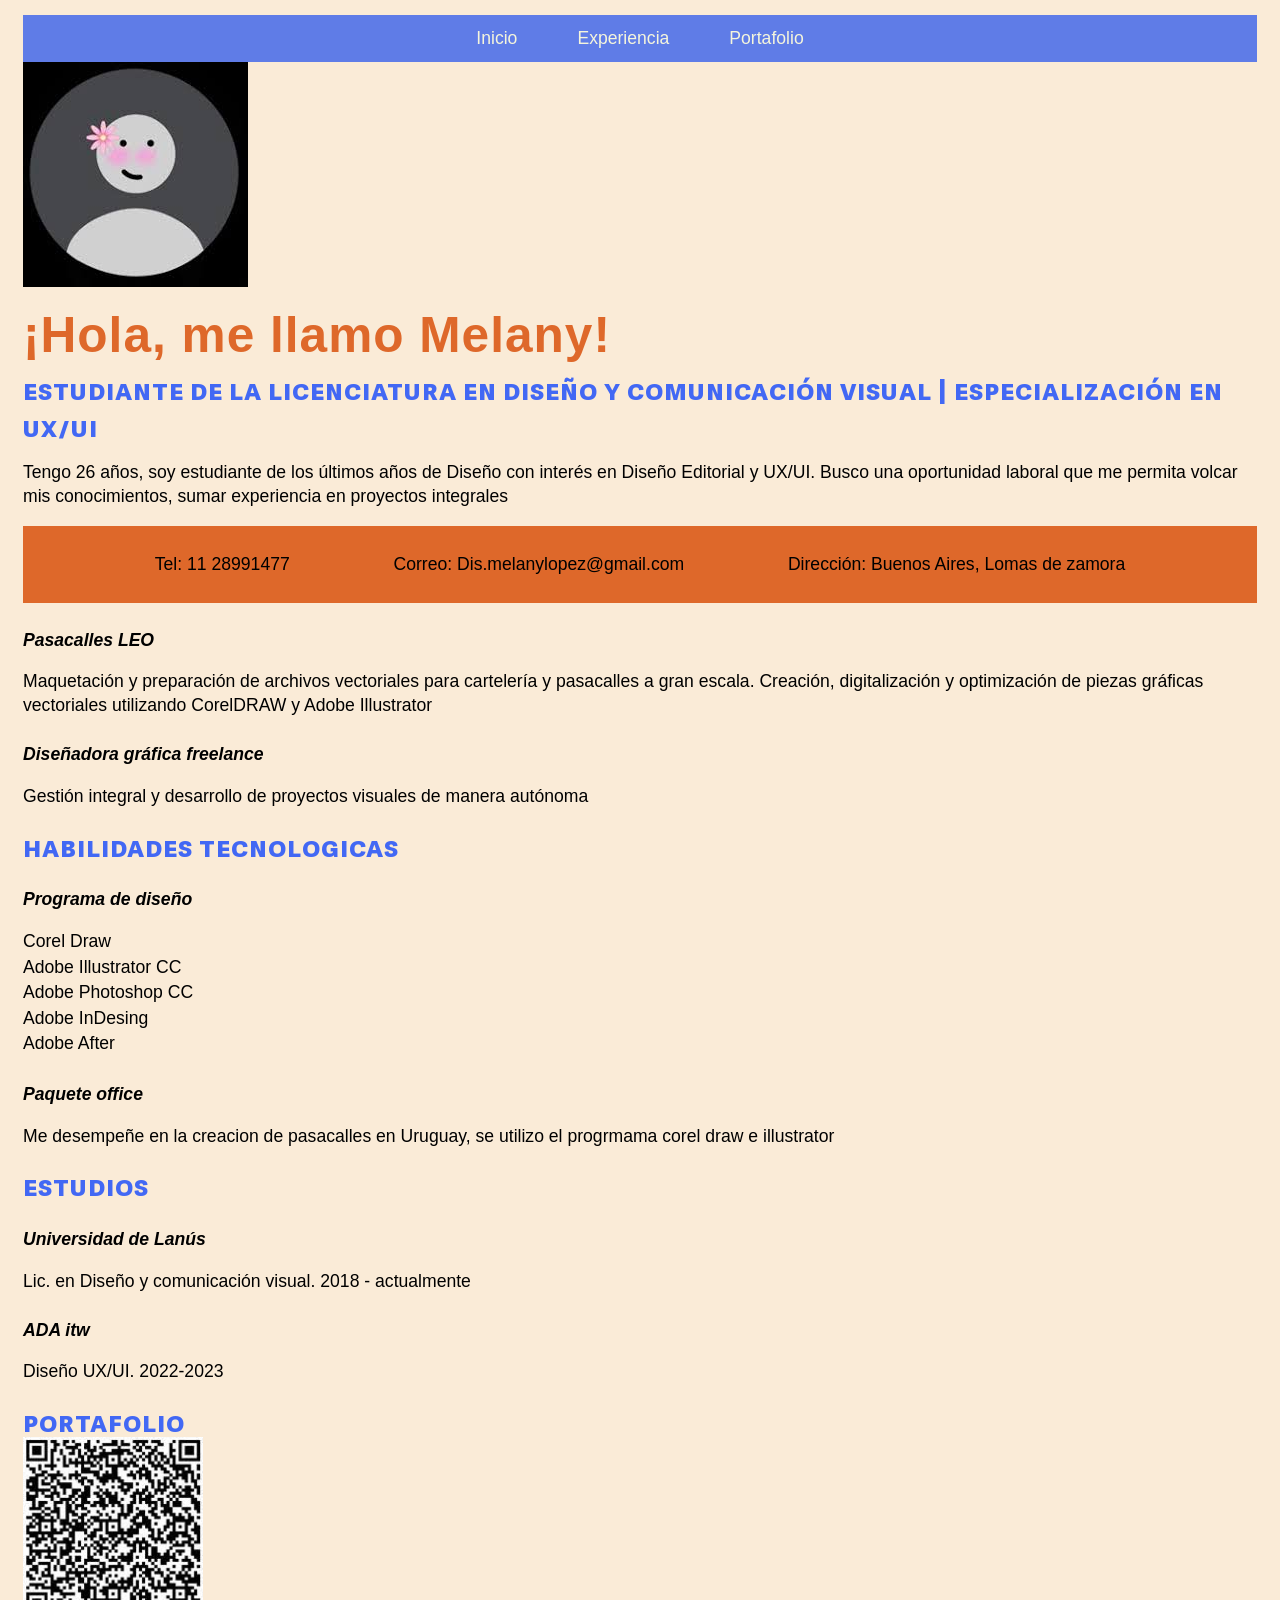
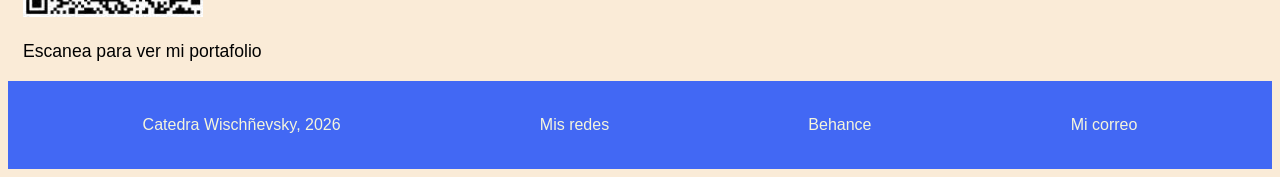
==== index.html @ 8b877c9a "Hice unos nuevos cambios." ====
<!DOCTYPE html>
<html>

<head>
     <meta charset="utf-8" />
     <title> Mi curriculum </title>
     <link href="style.css" rel="stylesheet" type="text/css">
     <style>
          @import url('https://fonts.googleapis.com/css2?family=Inter:ital,opsz,wght@0,14..32,100..900;1,14..32,100..900&display=swap');
     </style>
</head>

<!--Todavia me cuesta enterde la parte de flexbox, sigo practicando-->

<body>
     <header>
          <nav class="navegador">
               <a href="#">Inicio</a>
               <a href="#">Experiencia</a>
               <a href="#">Portafolio</a>
          </nav>

          <img src="img/foto-perfil.jpg" alt="Foto de perfil">
          <h1>¡Hola, me llamo Melany!</h1>
          <h2>Estudiante de la Licenciatura en Diseño y Comunicación Visual | Especialización en UX/UI</h2>
          <p>Tengo 26 años, soy estudiante de los últimos años de Diseño con interés en Diseño Editorial y UX/UI. Busco
               una oportunidad laboral que me permita volcar mis conocimientos, sumar experiencia en proyectos
               integrales </p>
     </header>

     <main>
          <section>
               <article>
                    <ul class="horizontal">
                         <li>Tel: 11 28991477</li>
                         <li>Correo: Dis.melanylopez@gmail.com</li>
                         <li>Dirección: Buenos Aires, Lomas de zamora</li>
                    </ul>

                    <p class="negrita">Pasacalles LEO</p>
                    <p>Maquetación y preparación de archivos
                         vectoriales para cartelería y pasacalles a gran escala.
                         Creación, digitalización y optimización de piezas
                         gráficas vectoriales utilizando CorelDRAW y Adobe Illustrator</p>
                    <p class="negrita">Diseñadora gráfica freelance</h2>
                    <p>Gestión integral y desarrollo de proyectos visuales de manera autónoma</p>
               </article>
          </section>

          <section>
               <h2>HABILIDADES TECNOLOGICAS</h2>
               <p class="negrita">Programa de diseño</p>

               <ul class="programas">
                    <li>Corel Draw</li>
                    <li>Adobe Illustrator CC</li>
                    <li>Adobe Photoshop CC</li>
                    <li>Adobe InDesing</li>
                    <li>Adobe After</li>
               </ul>

               <p class="negrita">Paquete office</p>
               <p>Me desempeñe en la creacion de pasacalles en Uruguay, se utilizo el progrmama
                    corel draw e illustrator</p>
          </section>

          <section>
               <h2>ESTUDIOS</h2>
               <p class="negrita">Universidad de Lanús</p>
               <p>Lic. en Diseño y comunicación visual. 2018 - actualmente</p>
               <p class="negrita">ADA itw</p>
               <p>Diseño UX/UI. 2022-2023</p>

          </section>

          <section>
               <h2 class="ver">Portafolio</h2>
               <img src="img/codigo-qr.jpg" alt="Codigo QR a mi proyecto" width="180px" height="180px">
               <p> Escanea para ver mi portafolio</p>
          </section>
     </main>

     <footer class="pie">
          <ul>
               <li>Catedra Wischñevsky, 2026</li>
               <li>Mis redes</li>
               <li><a href="https://www.behance.net/melanylopez4">Behance</a></li>
               <li><a href="https://mail.google.com/mail/u/0/#inbox">Mi correo</a></li>
          </ul>
     </footer>
</body>

</html>
---- style.css ----
/* CSS DOCUMENT */
@charset "UTF-8";


@font-face {
    font-family: "Adelle Sans Regular";
    src: url(font/AdelleSansEXT-Regular.ttf) format(truetype);
    font-weight: normal;
    font-style: normal;
}

@font-face {
    font-family: "Adelle Sans EXTRABold";
    src: url(font/AdelleSansEXT-Extrabold.ttf) format(truetype);
    font-weight: bold;
    font-style: normal;
}

@font-face {
    font-family: "Adelle Sans Bold";
    src: url(font/AdelleSansEXT-Bold.ttf) format(truetype);
    font-weight: bold;
    font-style: normal;
}

* {
    font-family: "regular", sans-serif;
    box-sizing: border-box;
}

body{
    background-color: antiquewhite;
}

header {
    margin: 15px;
}

main {
    margin: 15px;
}

.navegador {
    font-size: 1.1rem;
    background-color: #5f7ce7;
    display: flex;
    padding: 13px;
    gap: 60px;
    justify-content: center;
}

.navegador a {
    color: beige;
    text-decoration: none;
}

h1 {
    color: #DE682A;
    font-size: 3.1rem;
    line-height: 3rem;
    letter-spacing: 1px;
    margin: 20px 0px 10px 0px;

}

h2 {
    font-family: "Adelle Sans Bold", sans-serif;
    font-size: 1.8rem;
    line-height: 2.3rem;
    letter-spacing: 1px;
    color: #4268f4;
    font-variant-caps: all-petite-caps;
    margin: 0;
}

.horizontal {
    background-color: #DE682A;
    text-align: center;
    padding: 28px;
    display: flex;
    justify-content: space-evenly;
    text-decoration: none;
    margin: 0%;
    font-size: 1.1rem;
}

.horizontal li {
    margin: 0;
    list-style: none;
}

p {
    text-wrap-style: balance;
    line-height: 1.5rem;
    font-size: 1.1rem;
}

.estudios ul li {
    list-style: none;
    display: flex;
    flex-direction: column;
    padding-left: 0;
}

.programas {
    list-style: none;
    display: flex;
    flex-direction: column;
    padding-left: 0;
    line-height: 1.6rem;
    font-size: 1.1rem;
}

.negrita {
    font-weight: 780;
    font-style: italic;
    margin-top: 25px;
    margin-bottom: 0px;
}

.pie {
    background-color: #4268f4;
    width: 100%;
    padding: 20px;
    box-sizing: border-box;
    margin: 0;
}

.pie ul {
    display: flex;
    justify-content: space-around;
    margin: 0;
    padding: 15px;
    list-style: none;
}

.pie li, .pie a {
    color: beige;
    text-decoration: none;
}
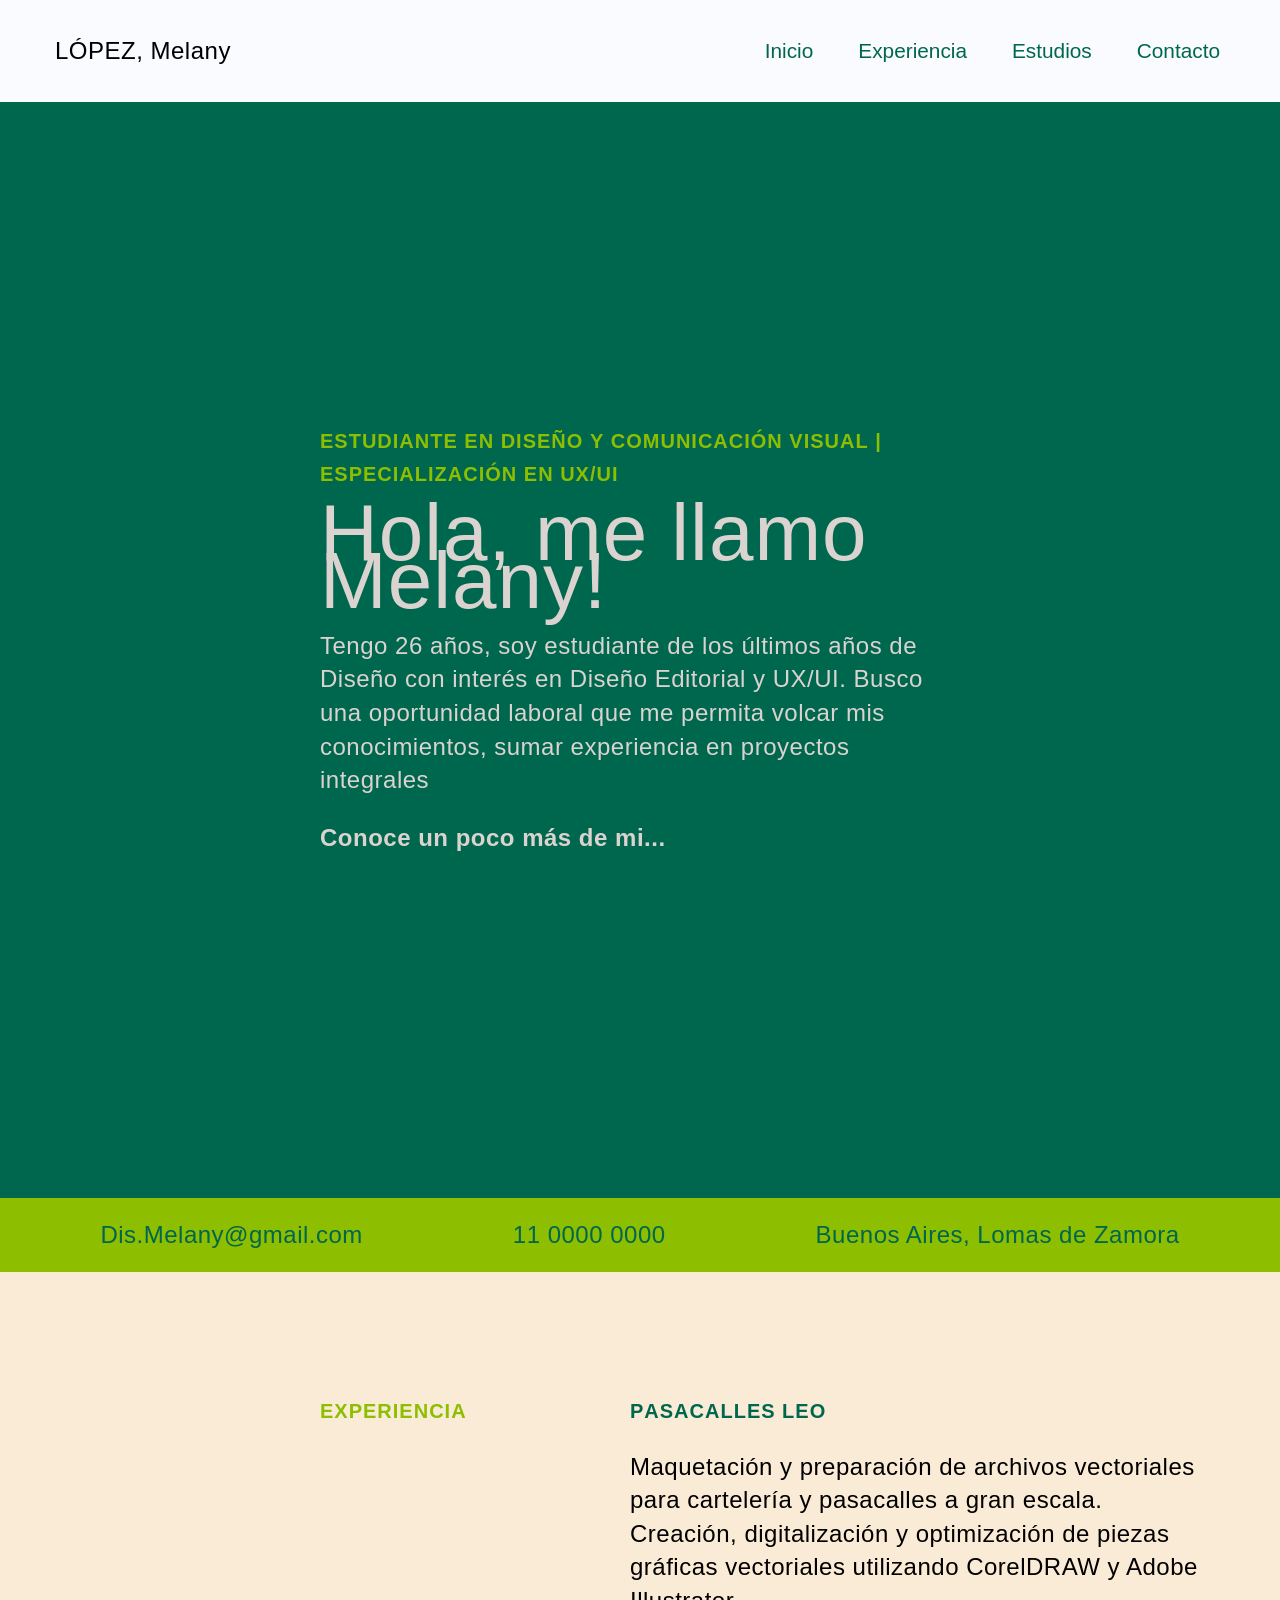
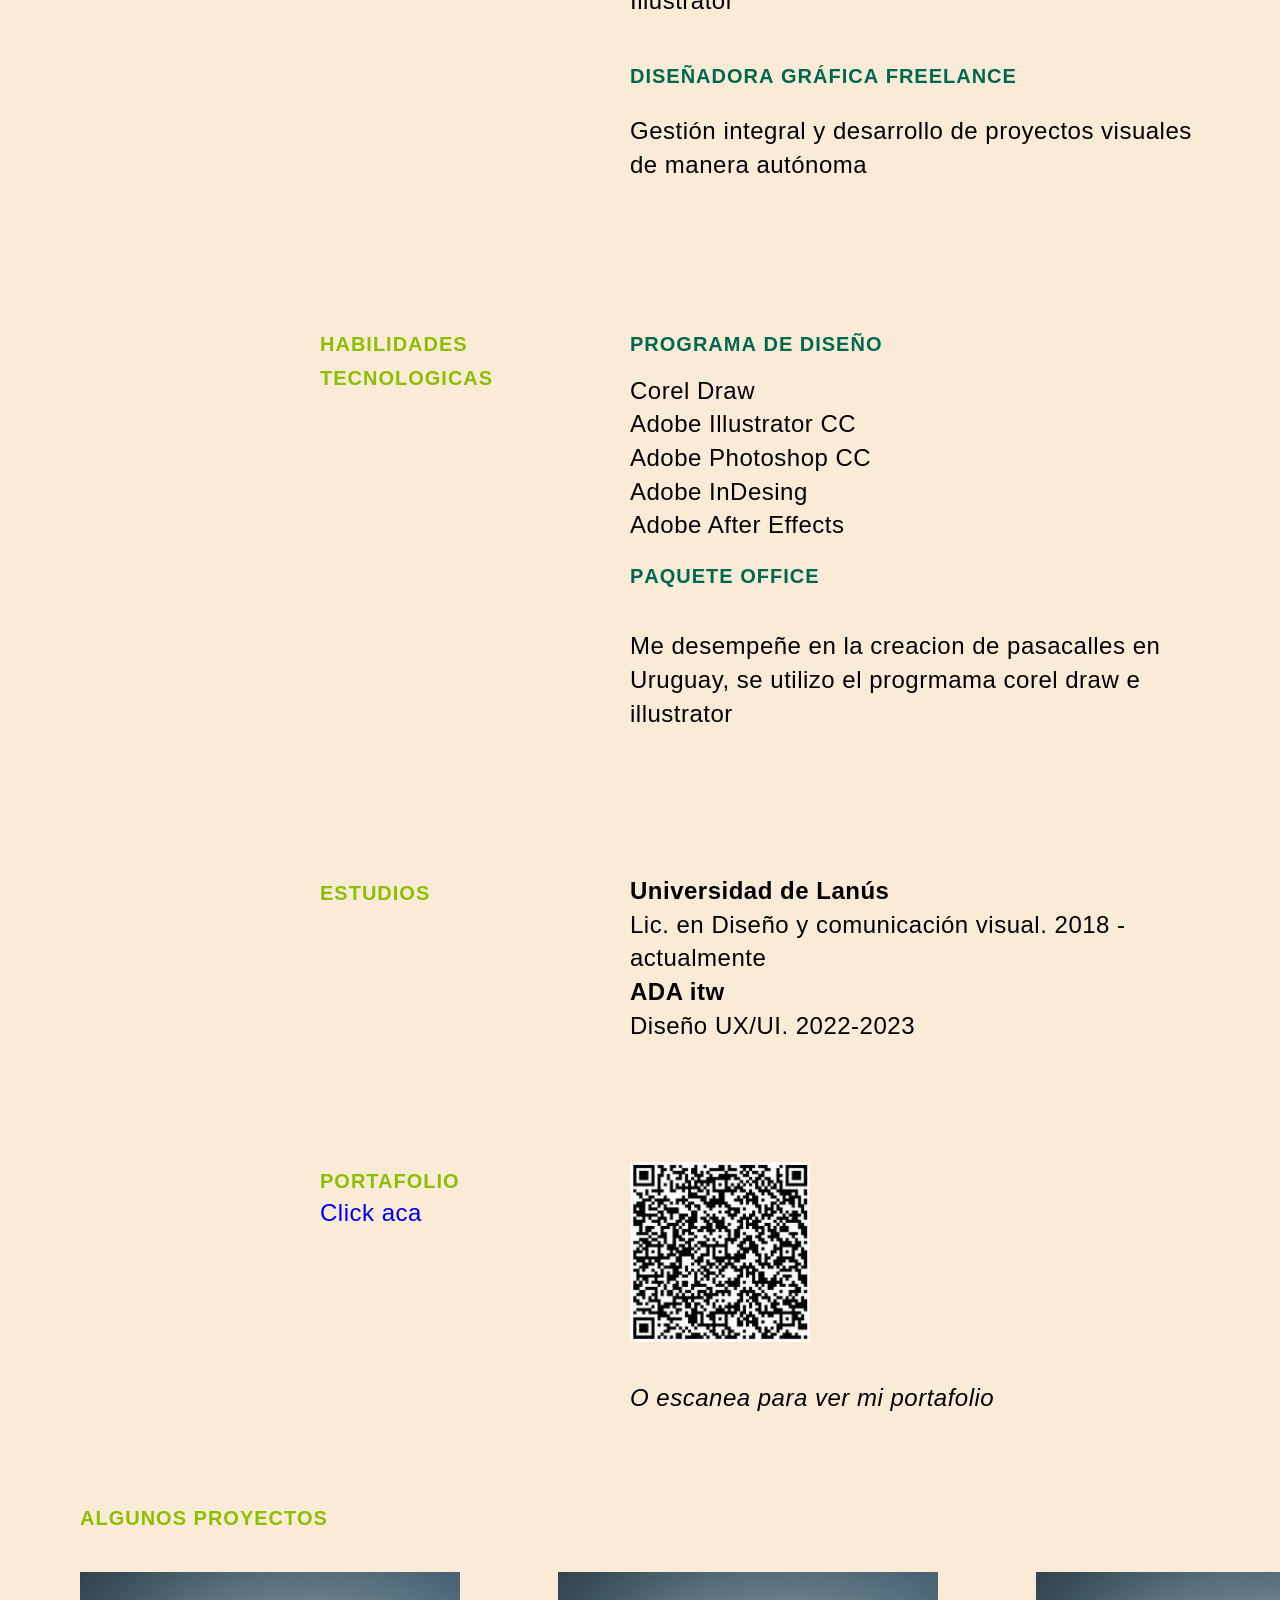
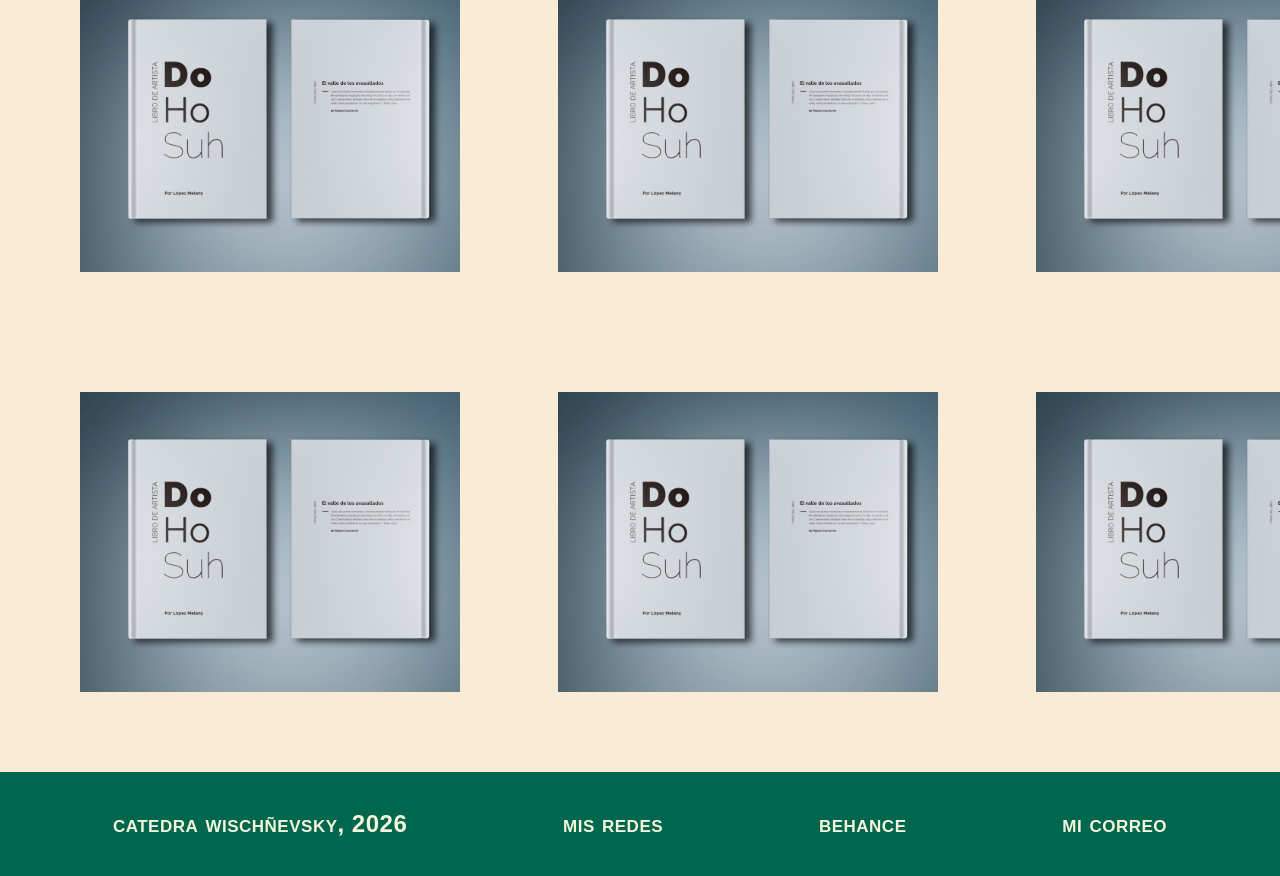
==== commit ba812ead: "Cambie el diseño y la tipografía e implemente flexbox en el interior ." ====
--- a/index.html
+++ b/index.html
@@ -1,91 +1,151 @@
 <!DOCTYPE html>
-<html>
+<html lang="es">
 
 <head>
      <meta charset="utf-8" />
      <title> Mi curriculum </title>
      <link href="style.css" rel="stylesheet" type="text/css">
      <style>
-          @import url('https://fonts.googleapis.com/css2?family=Inter:ital,opsz,wght@0,14..32,100..900;1,14..32,100..900&display=swap');
+
      </style>
 </head>
 
-<!--Todavia me cuesta enterde la parte de flexbox, sigo practicando-->
-
 <body>
      <header>
-          <nav class="navegador">
-               <a href="#">Inicio</a>
-               <a href="#">Experiencia</a>
-               <a href="#">Portafolio</a>
+          <nav class="navegador-flex">
+               <p class="nombre">LÓPEZ, Melany</p>
+               <div class="navegador">
+                    <a href="#">Inicio</a>
+                    <a href="#">Experiencia</a>
+                    <a href="#">Estudios</a>
+                    <a href="#">Contacto</a>
+               </div>
           </nav>
-
-          <img src="img/foto-perfil.jpg" alt="Foto de perfil">
-          <h1>¡Hola, me llamo Melany!</h1>
-          <h2>Estudiante de la Licenciatura en Diseño y Comunicación Visual | Especialización en UX/UI</h2>
-          <p>Tengo 26 años, soy estudiante de los últimos años de Diseño con interés en Diseño Editorial y UX/UI. Busco
-               una oportunidad laboral que me permita volcar mis conocimientos, sumar experiencia en proyectos
-               integrales </p>
      </header>
 
+
      <main>
-          <section>
-               <article>
-                    <ul class="horizontal">
-                         <li>Tel: 11 28991477</li>
-                         <li>Correo: Dis.melanylopez@gmail.com</li>
-                         <li>Dirección: Buenos Aires, Lomas de zamora</li>
+          <section class="encabezado">
+               <!-- <img src="img/foto-perfil.jpg" alt="Foto de perfil" width="300px" height="300px"> -->
+               <div>
+                    <h2>Estudiante en Diseño y Comunicación Visual | Especialización en UX/UI</h2>
+                    <h1>Hola, me llamo Melany!</h1>
+                    <p>Tengo 26 años, soy estudiante de los últimos años de Diseño con interés en Diseño Editorial y
+                         UX/UI. Busco una oportunidad laboral que me permita volcar mis conocimientos, sumar experiencia
+                         en proyectos integrales </p>
+                    <p class="encabezado-p">Conoce un poco más de mi...</p>
+               </div>
+          </section>
+
+          <section class="contacto-contenedor">
+               <ul class="contacto-flex">
+                    <li>Dis.Melany@gmail.com</li>
+                    <li>11 0000 0000</li>
+                    <li>Buenos Aires, Lomas de Zamora</li>
+               </ul>
+          </section>
+
+
+          <section class="contenedor">
+               <div class="info-izq">
+                    <h2>EXPERIENCIA</h2>
+               </div>
+
+               <div class="info-der">
+                    <article class="trabajo">
+                         <h3>Pasacalles LEO</h3>
+                         <p>Maquetación y preparación de archivos vectoriales para cartelería y pasacalles a gran
+                              escala.
+                              Creación, digitalización y optimización de piezas gráficas vectoriales utilizando
+                              CorelDRAW y Adobe Illustrator</p>
+                    </article>
+
+                    <article class="trabajo">
+                         <h3>Diseñadora gráfica freelance</h3>
+                         <p>Gestión integral y desarrollo de proyectos visuales de manera autónoma</p>
+                    </article>
+               </div>
+          </section>
+
+          <section class="contenedor">
+               <div class="info-izq">
+                    <h2>HABILIDADES<br>TECNOLOGICAS</h2>
+               </div>
+
+               <div class="info-der">
+                    <h3>Programa de diseño</h3>
+                    <ul>
+                         <li>Corel Draw</li>
+                         <li>Adobe Illustrator CC</li>
+                         <li>Adobe Photoshop CC</li>
+                         <li>Adobe InDesing</li>
+                         <li>Adobe After Effects</li>
                     </ul>
 
-                    <p class="negrita">Pasacalles LEO</p>
-                    <p>Maquetación y preparación de archivos
-                         vectoriales para cartelería y pasacalles a gran escala.
-                         Creación, digitalización y optimización de piezas
-                         gráficas vectoriales utilizando CorelDRAW y Adobe Illustrator</p>
-                    <p class="negrita">Diseñadora gráfica freelance</h2>
-                    <p>Gestión integral y desarrollo de proyectos visuales de manera autónoma</p>
-               </article>
+                    <h3>Paquete office</h3>
+                    <p>Me desempeñe en la creacion de pasacalles en Uruguay, se utilizo el progrmama
+                         corel draw e illustrator</p>
+               </div>
           </section>
 
-          <section>
-               <h2>HABILIDADES TECNOLOGICAS</h2>
-               <p class="negrita">Programa de diseño</p>
 
-               <ul class="programas">
-                    <li>Corel Draw</li>
-                    <li>Adobe Illustrator CC</li>
-                    <li>Adobe Photoshop CC</li>
-                    <li>Adobe InDesing</li>
-                    <li>Adobe After</li>
-               </ul>
 
-               <p class="negrita">Paquete office</p>
-               <p>Me desempeñe en la creacion de pasacalles en Uruguay, se utilizo el progrmama
-                    corel draw e illustrator</p>
+          <Section class="contenedor">
+               <div class="info-izq">
+                    <h2>ESTUDIOS</h2>
+               </div>
+
+               <div class="info-der">
+                    <ul>
+                         <li class="negrita">Universidad de Lanús</li>
+                         <li>Lic. en Diseño y comunicación visual. 2018 - actualmente</li>
+                         <li class="negrita">ADA itw</li>
+                         <li>Diseño UX/UI. 2022-2023</li>
+                    </ul>
+               </div>
+          </Section>
+
+
+          <section class="contenedor">
+               <div class="info-izq">
+                    <h2>Portafolio</h2>
+                    <li><a href="https://www.behance.net/melanylopez4">Click aca</a></li>
+               </div>
+
+
+               <div class="info-der">
+                    <img src="img/codigo-qr.jpg" alt="Codigo QR a mi proyecto" width="180px" height="180px">
+                    <p class="italic"> O escanea para ver mi portafolio</p>          
+               </div>
           </section>
 
-          <section>
-               <h2>ESTUDIOS</h2>
-               <p class="negrita">Universidad de Lanús</p>
-               <p>Lic. en Diseño y comunicación visual. 2018 - actualmente</p>
-               <p class="negrita">ADA itw</p>
-               <p>Diseño UX/UI. 2022-2023</p>
-
+          <!--Se van a cambiar las imagenes en un futuro-->
+          <section class="contenedor-imagenes">
+               <div>
+                    <h2>ALGUNOS PROYECTOS</h2>
+                    <div class="imagenes-flex">
+                         <img src="img/Editorial Do Ho Suh.jpg" alt="Editoria Do-Ho-Suh" width="380" height="300">
+                         <img src="img/Editorial Do Ho Suh.jpg" alt="Editoria Do-Ho-Suh" width="380" height="300">
+                         <img src="img/Editorial Do Ho Suh.jpg" alt="Editoria Do-Ho-Suh" width="380" height="300">
+                    </div>
+               </div>
           </section>
 
-          <section>
-               <h2 class="ver">Portafolio</h2>
-               <img src="img/codigo-qr.jpg" alt="Codigo QR a mi proyecto" width="180px" height="180px">
-               <p> Escanea para ver mi portafolio</p>
+          <section class="contenedor-imagenes">
+               <div class="imagenes-flex">
+                    <img src="img/Editorial Do Ho Suh.jpg" alt="Editoria Do-Ho-Suh" width="380" height="300">
+                    <img src="img/Editorial Do Ho Suh.jpg" alt="Editoria Do-Ho-Suh" width="380" height="300">
+                    <img src="img/Editorial Do Ho Suh.jpg" alt="Editoria Do-Ho-Suh" width="380" height="300">
+               </div>
           </section>
      </main>
 
-     <footer class="pie">
+     <footer>
           <ul>
-               <li>Catedra Wischñevsky, 2026</li>
-               <li>Mis redes</li>
-               <li><a href="https://www.behance.net/melanylopez4">Behance</a></li>
-               <li><a href="https://mail.google.com/mail/u/0/#inbox">Mi correo</a></li>
+               <li>catedra wischñevsky, 2026</li>
+               <li><a href="https://www.behance.net/melanylopez4">mis redes</a></li>
+               <li><a href="https://www.behance.net/melanylopez4">behance</a></li>
+               <li><a href="https://mail.google.com/mail/u/0/#inbox">mi correo</a></li>
           </ul>
      </footer>
 </body>
--- a/style.css
+++ b/style.css
@@ -3,75 +3,165 @@
 
 
 @font-face {
-    font-family: "Adelle Sans Regular";
-    src: url(font/AdelleSansEXT-Regular.ttf) format(truetype);
-    font-weight: normal;
+    font-family: "lato";
+    src: url(font/Lato-Thin.ttf) format(truetype);
+    font-weight: thin;
     font-style: normal;
 }
 
+
 @font-face {
-    font-family: "Adelle Sans EXTRABold";
-    src: url(font/AdelleSansEXT-Extrabold.ttf) format(truetype);
+    font-family: "Lato";
+    src: url(font/Lato-Black.ttf) format(truetype);
     font-weight: bold;
     font-style: normal;
 }
 
-@font-face {
-    font-family: "Adelle Sans Bold";
-    src: url(font/AdelleSansEXT-Bold.ttf) format(truetype);
-    font-weight: bold;
-    font-style: normal;
-}
-
 * {
-    font-family: "regular", sans-serif;
+    font-family: "thin", sans-serif;
     box-sizing: border-box;
-}
-
-body{
-    background-color: antiquewhite;
-}
-
-header {
-    margin: 15px;
-}
-
-main {
-    margin: 15px;
+    list-style: none;
+    padding: 0%;
+    text-decoration: none;
+}
+
+.navegador-flex {
+    font-size: 1.3rem;
+    background-color: #fafbff;
+    display: flex;
+    padding: 10px 55px;
+    gap: 60px;
+    align-items: center;
+    padding-right: 60px;
+    justify-content: space-between;
 }
 
 .navegador {
-    font-size: 1.1rem;
-    background-color: #5f7ce7;
-    display: flex;
-    padding: 13px;
-    gap: 60px;
-    justify-content: center;
+    display: flex;
+    gap: 45px;
 }
 
 .navegador a {
-    color: beige;
+    color: #00674F;
     text-decoration: none;
 }
 
+
+
+.contenedor {
+    display: flex;
+    gap: 50px;
+    max-width: 1200px;
+    margin-top: 120px;
+    margin-bottom: 60px;
+    padding: 0px 0px 0px 320px;
+}
+
+.encabezado {
+    display: flex;
+    align-items: center;
+    gap: 40px;
+    background-color: #00674F;
+    color: #dad3cf;
+    width: 100%;
+    padding: 320px;
+}
+
+.encabezado-p {
+    font-weight: 800;
+}
+
+.encabezado,
+.contenedor {
+    display: flex;
+}
+
+.contacto-contenedor {
+    background-color: #8DBE00;
+    display: flex;
+    justify-content: space-around;
+}
+
+
+
+.contacto-contenedor ul {
+    color: #00674F;
+    display: flex;
+    padding: 20px;
+    gap: 150px;
+    margin: 0%;
+}
+
+
+p,
+li {
+    text-wrap-style: balance;
+    line-height: 2.1rem;
+    font-size: 1.5rem;
+    letter-spacing: 0.5px;
+}
+
 h1 {
-    color: #DE682A;
-    font-size: 3.1rem;
+    color: #dad3cf;
+    font-size: 5rem;
     line-height: 3rem;
     letter-spacing: 1px;
     margin: 20px 0px 10px 0px;
-
+    font-weight: 50;
 }
 
 h2 {
-    font-family: "Adelle Sans Bold", sans-serif;
     font-size: 1.8rem;
-    line-height: 2.3rem;
+    line-height: 2.1rem;
     letter-spacing: 1px;
-    color: #4268f4;
+    color: #8DBE00;
     font-variant-caps: all-petite-caps;
     margin: 0;
-}
+    font-weight: 800;
+}
+
+
+h3 {
+    color: #00674F;
+    font-size: 1.8rem;
+    line-height: 2.1rem;
+    letter-spacing: 1px;
+    margin: 0;
+    font-weight: 800;
+    font-variant-caps: all-petite-caps;
+}
+
+
+
+
+.info-izq {
+    width: 260px;
+    flex-shrink: 0;
+}
+
+.info-der {
+    display: flex;
+    flex-direction: column;
+    gap: 15px;
+}
+
+.estudios {
+    padding: 0%;
+    margin: 0%;
+}
+
+ul {
+    margin: 0%;
+}
+
+
+body {
+    padding: 0%;
+    margin: 0;
+    background-color: antiquewhite;
+}
+
+
 
 .horizontal {
     background-color: #DE682A;
@@ -79,7 +169,6 @@
     padding: 28px;
     display: flex;
     justify-content: space-evenly;
-    text-decoration: none;
     margin: 0%;
     font-size: 1.1rem;
 }
@@ -87,55 +176,52 @@
 .horizontal li {
     margin: 0;
     list-style: none;
-}
-
-p {
-    text-wrap-style: balance;
-    line-height: 1.5rem;
-    font-size: 1.1rem;
-}
-
-.estudios ul li {
-    list-style: none;
-    display: flex;
-    flex-direction: column;
-    padding-left: 0;
-}
-
-.programas {
-    list-style: none;
-    display: flex;
-    flex-direction: column;
-    padding-left: 0;
-    line-height: 1.6rem;
-    font-size: 1.1rem;
 }
 
 .negrita {
     font-weight: 780;
-    font-style: italic;
-    margin-top: 25px;
-    margin-bottom: 0px;
-}
-
-.pie {
-    background-color: #4268f4;
+    letter-spacing: 0.5px;
+}
+
+
+.contenedor-imagenes {
+    display: flex;
+    justify-content: space-around;
+    padding: 0px 0px 80px 80px;
+}
+
+.imagenes-flex {
+    display: flex;
+    gap: 98px;
+    margin-top: 40px;
+}
+
+
+
+footer {
+    background-color: #00674F;
     width: 100%;
     padding: 20px;
     box-sizing: border-box;
     margin: 0;
 }
 
-.pie ul {
+footer ul {
     display: flex;
     justify-content: space-around;
     margin: 0;
     padding: 15px;
     list-style: none;
-}
-
-.pie li, .pie a {
+    font-weight: 750;
+    font-variant: small-caps;
+
+}
+
+.italic {
+    font-style: italic;
+}
+
+footer li,
+footer a {
     color: beige;
-    text-decoration: none;
-}
-
+}
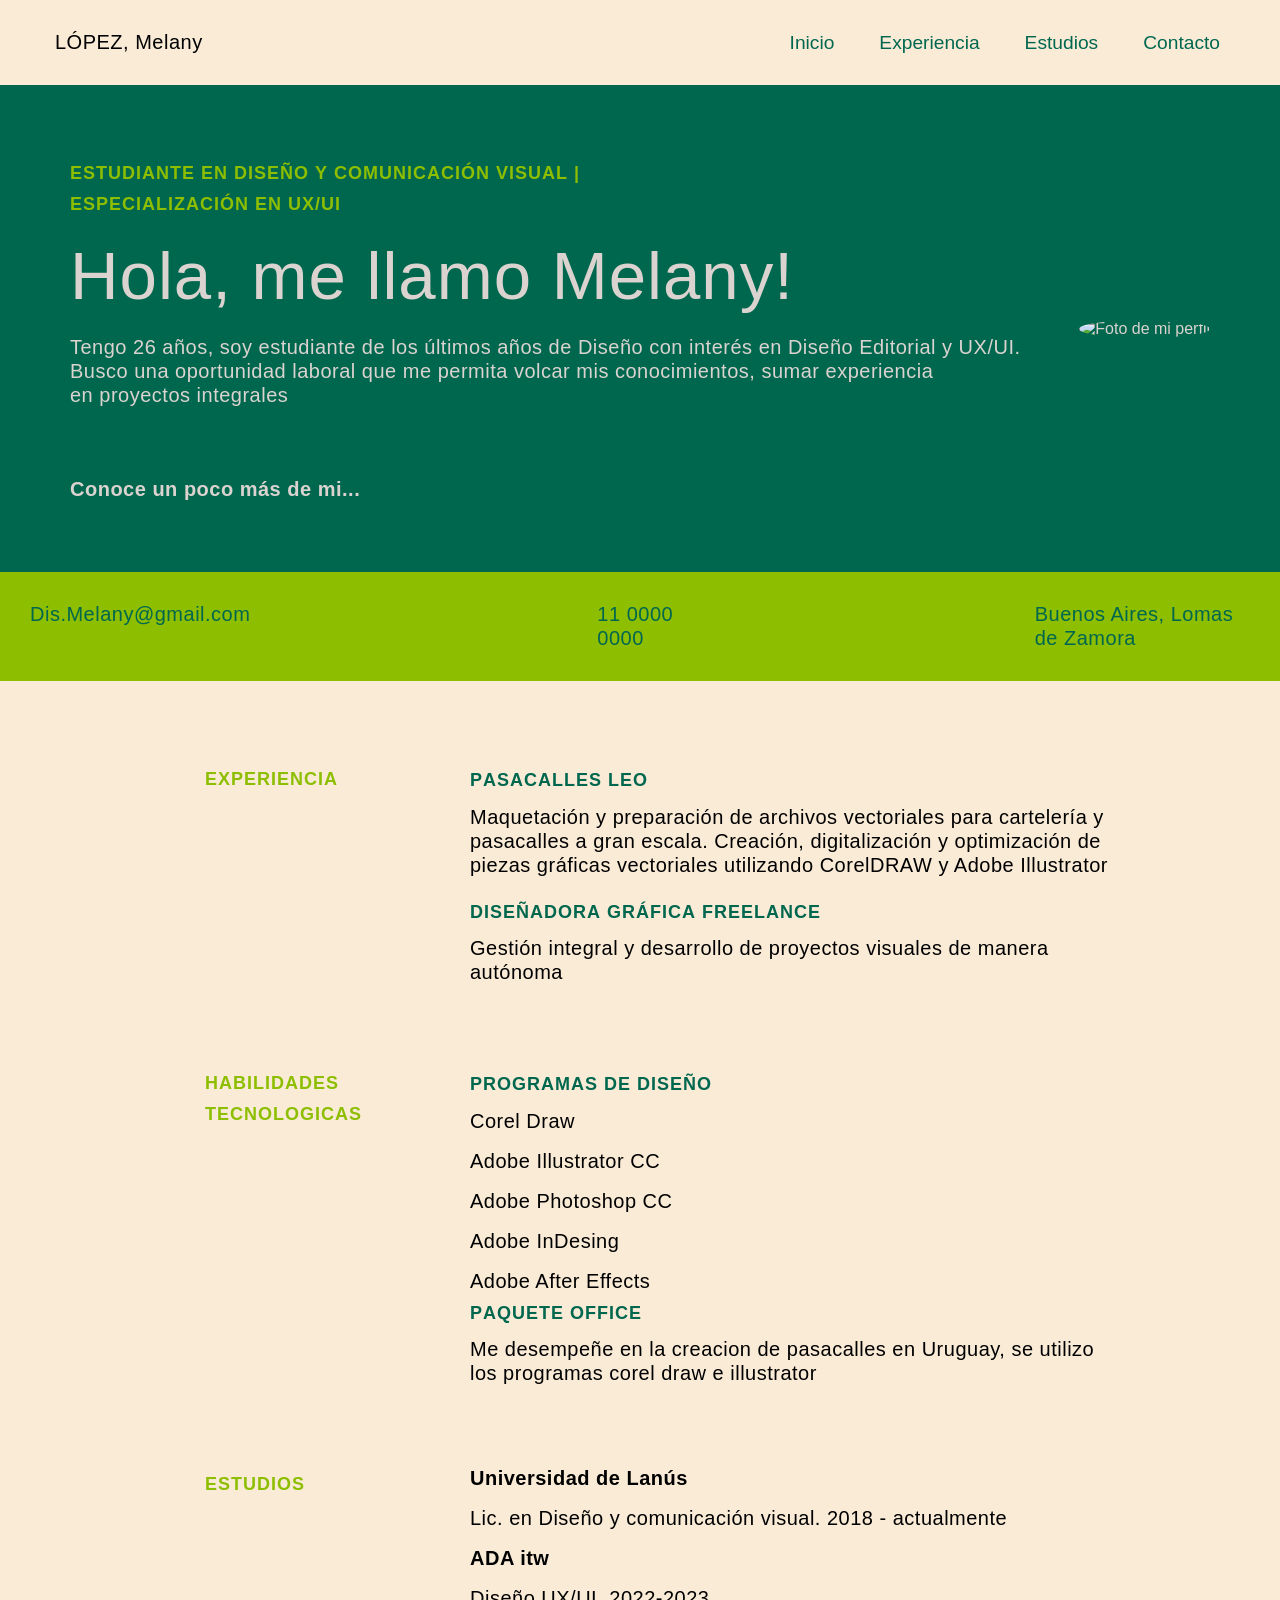
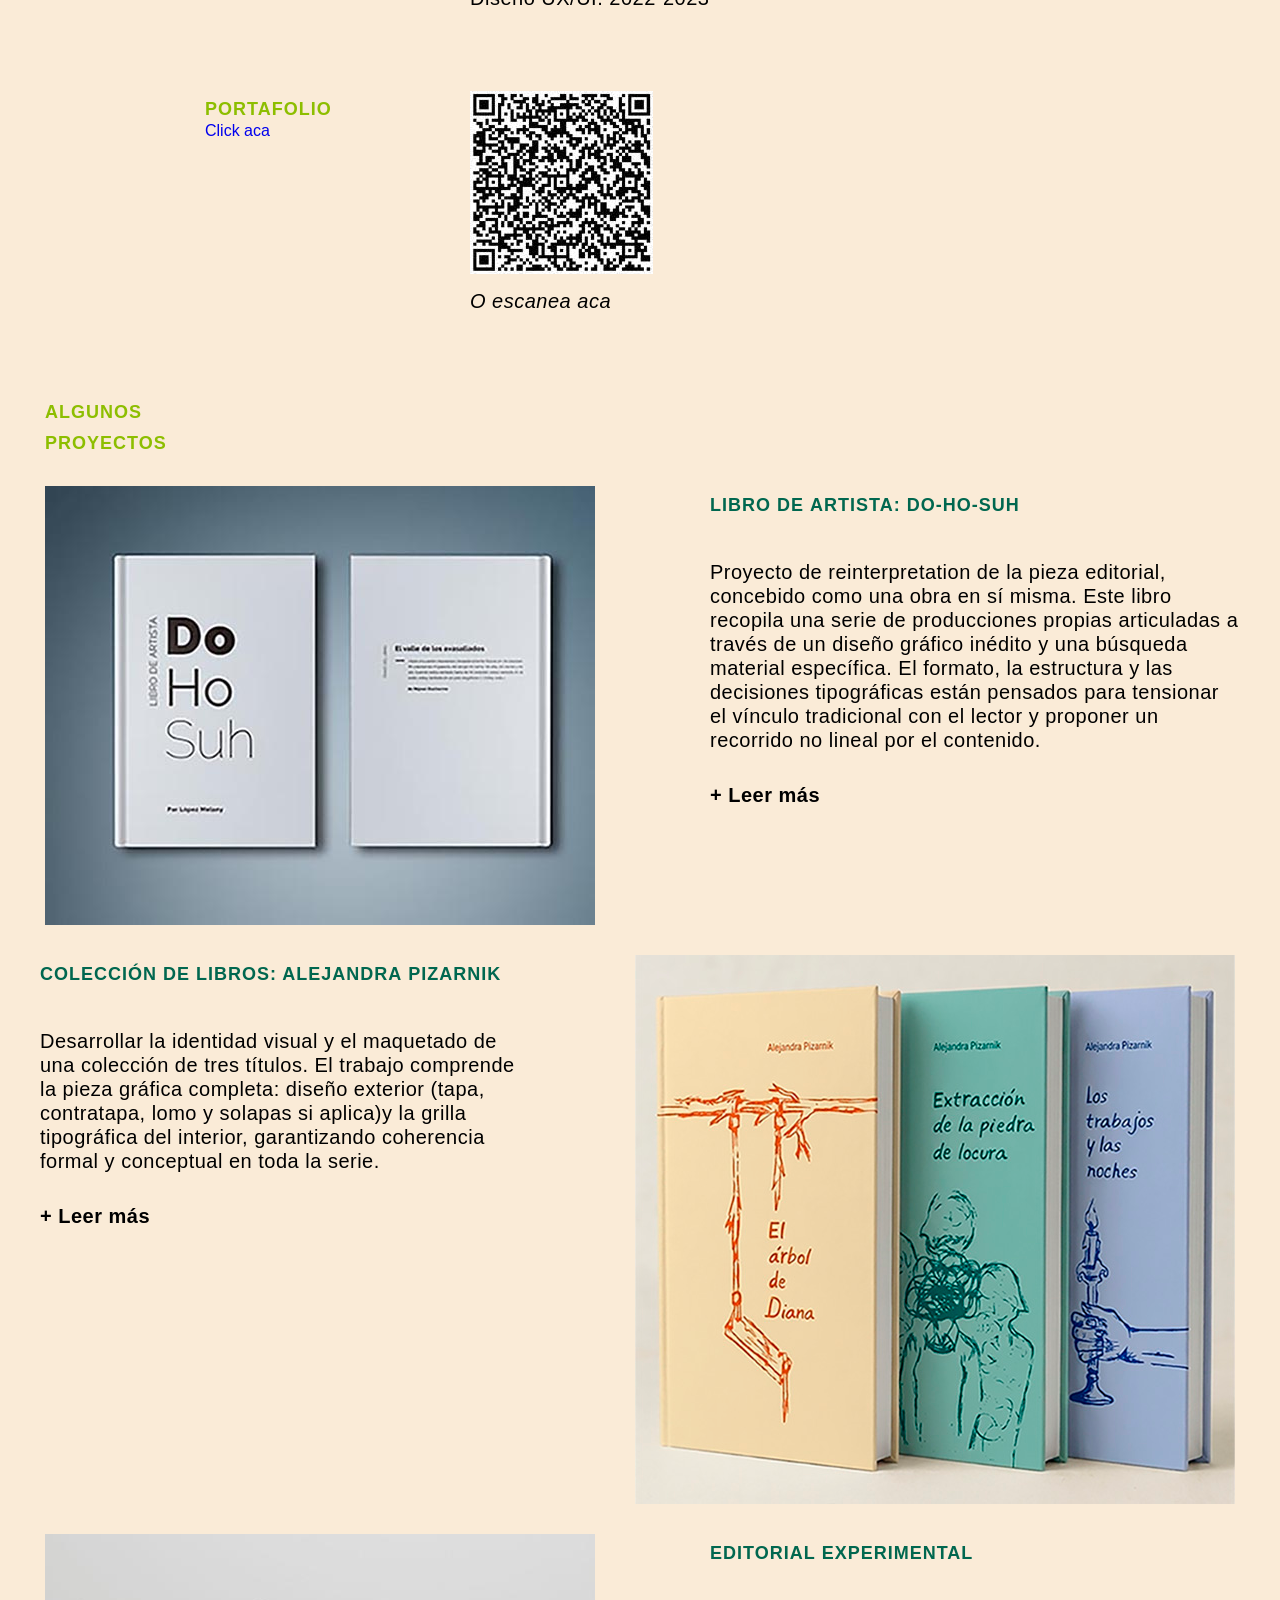
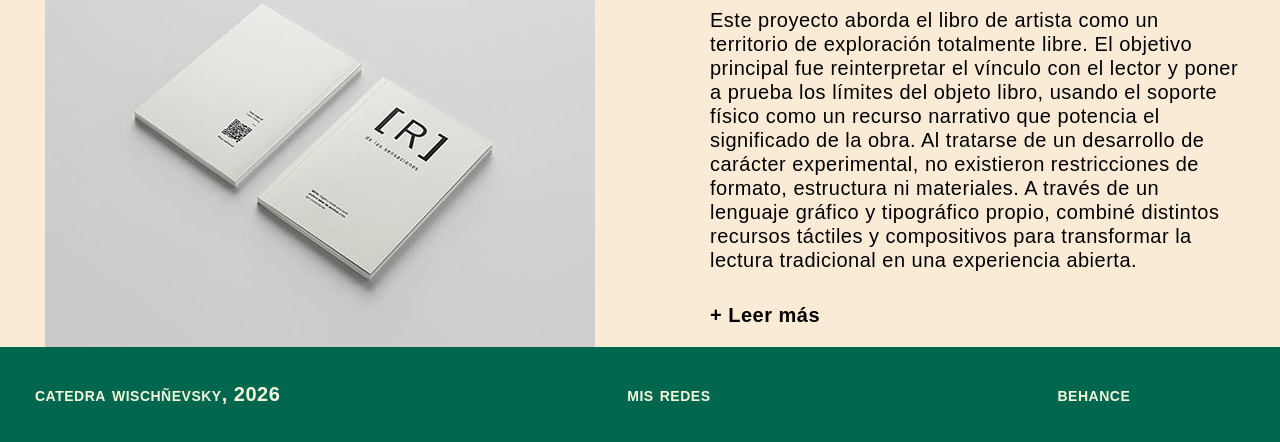
==== commit 3015a339: "Entrega Final-TP1-LopézMelany" ====
--- a/index.html
+++ b/index.html
@@ -3,17 +3,15 @@
 
 <head>
      <meta charset="utf-8" />
-     <title> Mi curriculum </title>
+     <title> Lopez Melany, mi curriculum </title>
      <link href="style.css" rel="stylesheet" type="text/css">
-     <style>
-
-     </style>
+     <link rel="icon" type="image/x-icon" href="img/favicon.ico.ico">
 </head>
 
 <body>
      <header>
           <nav class="navegador-flex">
-               <p class="nombre">LÓPEZ, Melany</p>
+               <p>LÓPEZ, Melany</p>
                <div class="navegador">
                     <a href="#">Inicio</a>
                     <a href="#">Experiencia</a>
@@ -24,21 +22,26 @@
      </header>
 
 
+
      <main>
-          <section class="encabezado">
-               <!-- <img src="img/foto-perfil.jpg" alt="Foto de perfil" width="300px" height="300px"> -->
-               <div>
-                    <h2>Estudiante en Diseño y Comunicación Visual | Especialización en UX/UI</h2>
-                    <h1>Hola, me llamo Melany!</h1>
-                    <p>Tengo 26 años, soy estudiante de los últimos años de Diseño con interés en Diseño Editorial y
-                         UX/UI. Busco una oportunidad laboral que me permita volcar mis conocimientos, sumar experiencia
-                         en proyectos integrales </p>
-                    <p class="encabezado-p">Conoce un poco más de mi...</p>
+          <section class="contenedor-verde">
+               <div class="encabezado">
+                    <div>
+                         <h2>Estudiante en Diseño y Comunicación Visual |<br>Especialización en UX/UI</h2>
+                         <h1>Hola, me llamo Melany!</h1>
+                         <p>Tengo 26 años, soy estudiante de los últimos años de Diseño con interés en Diseño Editorial
+                              y UX/UI. <br> Busco una oportunidad laboral que me permita volcar mis conocimientos, sumar
+                              experiencia <br> en proyectos integrales </p>
+                         <p class="encabezado-p">Conoce un poco más de mi...</p>
+                    </div>
+                    <img class="foto-perfil" src="img/Foto-perfil.jpg" alt="Foto de mi perfil">
                </div>
           </section>
 
+
+
           <section class="contacto-contenedor">
-               <ul class="contacto-flex">
+               <ul>
                     <li>Dis.Melany@gmail.com</li>
                     <li>11 0000 0000</li>
                     <li>Buenos Aires, Lomas de Zamora</li>
@@ -69,12 +72,12 @@
 
           <section class="contenedor">
                <div class="info-izq">
-                    <h2>HABILIDADES<br>TECNOLOGICAS</h2>
+                    <h2>HABILIDADES TECNOLOGICAS</h2>
                </div>
 
-               <div class="info-der">
-                    <h3>Programa de diseño</h3>
-                    <ul>
+               <div>
+                    <h3>Programas de diseño</h3>
+                    <ul class="info-der">
                          <li>Corel Draw</li>
                          <li>Adobe Illustrator CC</li>
                          <li>Adobe Photoshop CC</li>
@@ -83,7 +86,7 @@
                     </ul>
 
                     <h3>Paquete office</h3>
-                    <p>Me desempeñe en la creacion de pasacalles en Uruguay, se utilizo el progrmama
+                    <p>Me desempeñe en la creacion de pasacalles en Uruguay, se utilizo los programas
                          corel draw e illustrator</p>
                </div>
           </section>
@@ -95,8 +98,8 @@
                     <h2>ESTUDIOS</h2>
                </div>
 
-               <div class="info-der">
-                    <ul>
+               <div>
+                    <ul class="info-der">
                          <li class="negrita">Universidad de Lanús</li>
                          <li>Lic. en Diseño y comunicación visual. 2018 - actualmente</li>
                          <li class="negrita">ADA itw</li>
@@ -109,36 +112,64 @@
           <section class="contenedor">
                <div class="info-izq">
                     <h2>Portafolio</h2>
-                    <li><a href="https://www.behance.net/melanylopez4">Click aca</a></li>
+                    <a href="https://www.behance.net/melanylopez4" target="_blank">Click aca</a>
                </div>
 
 
                <div class="info-der">
-                    <img src="img/codigo-qr.jpg" alt="Codigo QR a mi proyecto" width="180px" height="180px">
-                    <p class="italic"> O escanea para ver mi portafolio</p>          
+                    <img src="img/codigo-qr.jpg" alt="Codigo QR a mi Portafolio">
+                    <p class="italic"> O escanea aca</p>
                </div>
           </section>
 
-          <!--Se van a cambiar las imagenes en un futuro-->
-          <section class="contenedor-imagenes">
-               <div>
-                    <h2>ALGUNOS PROYECTOS</h2>
-                    <div class="imagenes-flex">
-                         <img src="img/Editorial Do Ho Suh.jpg" alt="Editoria Do-Ho-Suh" width="380" height="300">
-                         <img src="img/Editorial Do Ho Suh.jpg" alt="Editoria Do-Ho-Suh" width="380" height="300">
-                         <img src="img/Editorial Do Ho Suh.jpg" alt="Editoria Do-Ho-Suh" width="380" height="300">
+          <section>
+               <h2 class="info-izq">ALGUNOS PROYECTOS</h2>
+               <div class="imagen">
+                    <img src="img/Editorial Do Ho Suh.jpg" alt="Libro de artista">
+                    <div class="texto-flex">
+                         <h3>Libro de artista: Do-Ho-Suh</h3>
+                         <p>Proyecto de reinterpretation de la pieza editorial, concebido como una obra en sí misma.
+                              Este libro recopila una serie de producciones propias articuladas a través de un diseño
+                              gráfico inédito
+                              y una búsqueda material específica. El formato, la estructura y las decisiones
+                              tipográficas están pensados
+                              para tensionar el vínculo tradicional con el lector y proponer un recorrido no lineal por
+                              el contenido.</p>
+                         <p class="negrita">+ Leer más</p>
                     </div>
                </div>
-          </section>
 
-          <section class="contenedor-imagenes">
-               <div class="imagenes-flex">
-                    <img src="img/Editorial Do Ho Suh.jpg" alt="Editoria Do-Ho-Suh" width="380" height="300">
-                    <img src="img/Editorial Do Ho Suh.jpg" alt="Editoria Do-Ho-Suh" width="380" height="300">
-                    <img src="img/Editorial Do Ho Suh.jpg" alt="Editoria Do-Ho-Suh" width="380" height="300">
+               <div class="imagen">
+                    <div class="texto-flex">
+                         <h3>Colección de libros: Alejandra Pizarnik</h3>
+                         <p>Desarrollar la identidad visual y el maquetado de una colección de tres títulos.
+                              El trabajo comprende la pieza gráfica completa: diseño exterior (tapa, contratapa, lomo y
+                              solapas si aplica)y la grilla tipográfica del interior, garantizando coherencia formal
+                              y conceptual en toda la serie.</p>
+                         <p class="negrita">+ Leer más</p>
+                    </div>
+                    <img src="img/coleccion_de_libros.jpg" alt="Trilogía de libro de poemas de Pizarnik">
                </div>
+
+               <div class="imagen">
+                    <img src="img/trabajo_editorial.jpg" alt="Libro experimental">
+                    <div class="texto-flex">
+                         <h3>Editorial experimental</h3>
+                         <p>Este proyecto aborda el libro de artista como un territorio de exploración totalmente libre.
+                              El objetivo principal fue reinterpretar el vínculo con el lector y poner a prueba
+                              los límites del objeto libro, usando el soporte físico como un recurso narrativo que
+                              potencia
+                              el significado de la obra. Al tratarse de un desarrollo de carácter experimental,
+                              no existieron restricciones de formato, estructura ni materiales. A través de un lenguaje
+                              gráfico y tipográfico propio, combiné distintos recursos táctiles y compositivos para
+                              transformar
+                              la lectura tradicional en una experiencia abierta.</p>
+                         <p class="negrita">+ Leer más</p>
+                    </div>
           </section>
      </main>
+
+
 
      <footer>
           <ul>
--- a/style.css
+++ b/style.css
@@ -18,18 +18,20 @@
 }
 
 * {
-    font-family: "thin", sans-serif;
+    font-family: sans-serif;
     box-sizing: border-box;
     list-style: none;
-    padding: 0%;
+    padding: 0;
     text-decoration: none;
+    margin: 0;
+
 }
 
 .navegador-flex {
-    font-size: 1.3rem;
-    background-color: #fafbff;
-    display: flex;
-    padding: 10px 55px;
+    font-size: 1.2rem;
+    background-color: antiquewhite;
+    display: flex;
+    padding: 30px 55px;
     gap: 60px;
     align-items: center;
     padding-right: 60px;
@@ -43,100 +45,112 @@
 
 .navegador a {
     color: #00674F;
-    text-decoration: none;
-}
-
-
-
-.contenedor {
-    display: flex;
-    gap: 50px;
-    max-width: 1200px;
-    margin-top: 120px;
-    margin-bottom: 60px;
-    padding: 0px 0px 0px 320px;
-}
-
-.encabezado {
-    display: flex;
-    align-items: center;
-    gap: 40px;
+}
+
+
+
+
+.foto-perfil {
+    border-radius: 50%;
+}
+
+
+.contenedor-verde {
     background-color: #00674F;
     color: #dad3cf;
-    width: 100%;
-    padding: 320px;
+    padding: 70px;
+}
+
+.encabezado {
+    display: flex;
+    flex-direction: row;
+    align-items: center;
+    justify-content: space-between;
 }
 
 .encabezado-p {
     font-weight: 800;
-}
-
-.encabezado,
-.contenedor {
-    display: flex;
-}
+    margin-top: 70px;
+}
+
+
+
 
 .contacto-contenedor {
+    display: flex;
+    justify-content: space-around;
     background-color: #8DBE00;
-    display: flex;
-    justify-content: space-around;
-}
-
-
-
-.contacto-contenedor ul {
     color: #00674F;
-    display: flex;
-    padding: 20px;
-    gap: 150px;
-    margin: 0%;
-}
+    padding: 30px;
+}
+
+.contacto-contenedor,
+ul {
+    gap: 347px;
+    display: flex;
+}
+
+
+
+
 
 
 p,
 li {
-    text-wrap-style: balance;
-    line-height: 2.1rem;
-    font-size: 1.5rem;
+    line-height: 1.5rem;
+    font-size: 1.25rem;
     letter-spacing: 0.5px;
+    margin-bottom: 1px;
 }
 
 h1 {
     color: #dad3cf;
-    font-size: 5rem;
+    font-size: 4.2rem;
     line-height: 3rem;
     letter-spacing: 1px;
-    margin: 20px 0px 10px 0px;
-    font-weight: 50;
+    margin: 35px 0px 35px 0px;
+    font-weight: 100;
 }
 
 h2 {
-    font-size: 1.8rem;
-    line-height: 2.1rem;
+    font-size: 1.65rem;
     letter-spacing: 1px;
     color: #8DBE00;
     font-variant-caps: all-petite-caps;
-    margin: 0;
     font-weight: 800;
 }
 
 
 h3 {
     color: #00674F;
-    font-size: 1.8rem;
+    font-size: 1.65rem;
     line-height: 2.1rem;
     letter-spacing: 1px;
     margin: 0;
     font-weight: 800;
     font-variant-caps: all-petite-caps;
-}
-
-
-
+    margin-bottom: 10px;
+}
+
+
+
+
+
+.contenedor {
+    display: flex;
+    align-items: flex-start;
+    max-width: 1000px;
+    margin: 80px auto;
+    padding: 0 20px;
+    gap: 50px;
+}
 
 .info-izq {
     width: 260px;
     flex-shrink: 0;
+    flex-direction: column;
+    margin-top: 0px;
+    padding-left: 45px;
 }
 
 .info-der {
@@ -145,19 +159,12 @@
     gap: 15px;
 }
 
-.estudios {
-    padding: 0%;
-    margin: 0%;
-}
-
-ul {
-    margin: 0%;
-}
+
+
+
 
 
 body {
-    padding: 0%;
-    margin: 0;
     background-color: antiquewhite;
 }
 
@@ -184,16 +191,28 @@
 }
 
 
-.contenedor-imagenes {
-    display: flex;
-    justify-content: space-around;
-    padding: 0px 0px 80px 80px;
-}
-
-.imagenes-flex {
-    display: flex;
-    gap: 98px;
-    margin-top: 40px;
+
+.imagen {
+    display: flex;
+    align-items: flex-start;
+    margin-top: 30px;
+    gap: 30px;
+}
+
+.imagen img {
+    height: auto;
+    padding: 0 45px 0 45px;
+}
+
+.imagen .texto-flex {
+    width: 50%;
+    display: flex;
+    flex-direction: column;
+}
+
+.texto-flex {
+    gap: 30px;
+    padding: 0 40px 0 40px;
 }
 
 
@@ -214,8 +233,12 @@
     list-style: none;
     font-weight: 750;
     font-variant: small-caps;
-
-}
+    white-space: nowrap
+}
+
+
+
+
 
 .italic {
     font-style: italic;
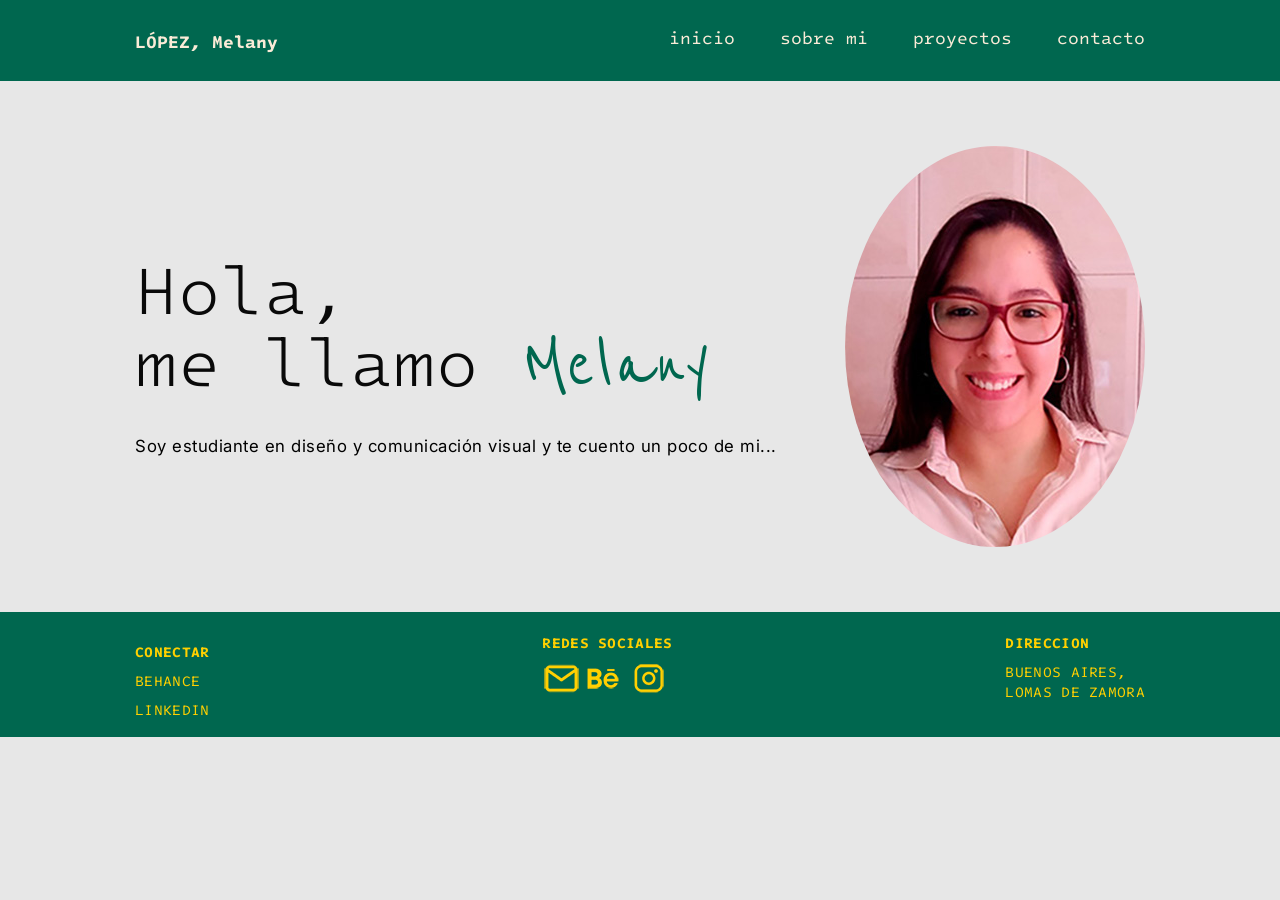
==== commit 3e12d0ad: "Versión limpia del portfolio" ====
--- a/index.html
+++ b/index.html
@@ -3,182 +3,78 @@
 
 <head>
      <meta charset="utf-8" />
+     <meta name="viewport" content="width=device-width, initial-scale=1.0">
      <title> Lopez Melany, mi curriculum </title>
      <link href="style.css" rel="stylesheet" type="text/css">
      <link rel="icon" type="image/x-icon" href="img/favicon.ico.ico">
+     <style>
+          @import url('https://fonts.googleapis.com/css2?family=Intel+One+Mono:ital,wght@0,300..700;1,300..700&display=swap');
+          @import url('https://fonts.googleapis.com/css2?family=Reenie+Beanie&display=swap');
+          @import url('https://fonts.googleapis.com/css2?family=Inter:wght@400;700&display=swap');
+     </style>
 </head>
 
 <body>
      <header>
           <nav class="navegador-flex">
-               <p>LÓPEZ, Melany</p>
+               <b>LÓPEZ, Melany</b>
                <div class="navegador">
-                    <a href="#">Inicio</a>
-                    <a href="#">Experiencia</a>
-                    <a href="#">Estudios</a>
-                    <a href="#">Contacto</a>
+                    <a href="index.html">inicio</a>
+                    <a href="sobremi.html">sobre mi</a>
+                    <a href="proyectos.html">proyectos</a>
+                    <a href="contacto.html">contacto</a>
                </div>
           </nav>
      </header>
 
 
 
+
      <main>
-          <section class="contenedor-verde">
+          <section class="contenedor-principal">
                <div class="encabezado">
                     <div>
-                         <h2>Estudiante en Diseño y Comunicación Visual |<br>Especialización en UX/UI</h2>
-                         <h1>Hola, me llamo Melany!</h1>
-                         <p>Tengo 26 años, soy estudiante de los últimos años de Diseño con interés en Diseño Editorial
-                              y UX/UI. <br> Busco una oportunidad laboral que me permita volcar mis conocimientos, sumar
-                              experiencia <br> en proyectos integrales </p>
-                         <p class="encabezado-p">Conoce un poco más de mi...</p>
+                         <h1 id="saludo-personalizado">
+                              Hola,<br>
+                              me llamo <span class="cursiva">Melany</span>
+                         </h1>
+                         <p>Soy estudiante en diseño y comunicación visual y te cuento un poco de mi...</p>
                     </div>
                     <img class="foto-perfil" src="img/Foto-perfil.jpg" alt="Foto de mi perfil">
                </div>
-          </section>
-
-
-
-          <section class="contacto-contenedor">
-               <ul>
-                    <li>Dis.Melany@gmail.com</li>
-                    <li>11 0000 0000</li>
-                    <li>Buenos Aires, Lomas de Zamora</li>
-               </ul>
-          </section>
-
-
-          <section class="contenedor">
-               <div class="info-izq">
-                    <h2>EXPERIENCIA</h2>
-               </div>
-
-               <div class="info-der">
-                    <article class="trabajo">
-                         <h3>Pasacalles LEO</h3>
-                         <p>Maquetación y preparación de archivos vectoriales para cartelería y pasacalles a gran
-                              escala.
-                              Creación, digitalización y optimización de piezas gráficas vectoriales utilizando
-                              CorelDRAW y Adobe Illustrator</p>
-                    </article>
-
-                    <article class="trabajo">
-                         <h3>Diseñadora gráfica freelance</h3>
-                         <p>Gestión integral y desarrollo de proyectos visuales de manera autónoma</p>
-                    </article>
-               </div>
-          </section>
-
-          <section class="contenedor">
-               <div class="info-izq">
-                    <h2>HABILIDADES TECNOLOGICAS</h2>
-               </div>
-
-               <div>
-                    <h3>Programas de diseño</h3>
-                    <ul class="info-der">
-                         <li>Corel Draw</li>
-                         <li>Adobe Illustrator CC</li>
-                         <li>Adobe Photoshop CC</li>
-                         <li>Adobe InDesing</li>
-                         <li>Adobe After Effects</li>
-                    </ul>
-
-                    <h3>Paquete office</h3>
-                    <p>Me desempeñe en la creacion de pasacalles en Uruguay, se utilizo los programas
-                         corel draw e illustrator</p>
-               </div>
-          </section>
-
-
-
-          <Section class="contenedor">
-               <div class="info-izq">
-                    <h2>ESTUDIOS</h2>
-               </div>
-
-               <div>
-                    <ul class="info-der">
-                         <li class="negrita">Universidad de Lanús</li>
-                         <li>Lic. en Diseño y comunicación visual. 2018 - actualmente</li>
-                         <li class="negrita">ADA itw</li>
-                         <li>Diseño UX/UI. 2022-2023</li>
-                    </ul>
-               </div>
-          </Section>
-
-
-          <section class="contenedor">
-               <div class="info-izq">
-                    <h2>Portafolio</h2>
-                    <a href="https://www.behance.net/melanylopez4" target="_blank">Click aca</a>
-               </div>
-
-
-               <div class="info-der">
-                    <img src="img/codigo-qr.jpg" alt="Codigo QR a mi Portafolio">
-                    <p class="italic"> O escanea aca</p>
-               </div>
-          </section>
-
-          <section>
-               <h2 class="info-izq">ALGUNOS PROYECTOS</h2>
-               <div class="imagen">
-                    <img src="img/Editorial Do Ho Suh.jpg" alt="Libro de artista">
-                    <div class="texto-flex">
-                         <h3>Libro de artista: Do-Ho-Suh</h3>
-                         <p>Proyecto de reinterpretation de la pieza editorial, concebido como una obra en sí misma.
-                              Este libro recopila una serie de producciones propias articuladas a través de un diseño
-                              gráfico inédito
-                              y una búsqueda material específica. El formato, la estructura y las decisiones
-                              tipográficas están pensados
-                              para tensionar el vínculo tradicional con el lector y proponer un recorrido no lineal por
-                              el contenido.</p>
-                         <p class="negrita">+ Leer más</p>
-                    </div>
-               </div>
-
-               <div class="imagen">
-                    <div class="texto-flex">
-                         <h3>Colección de libros: Alejandra Pizarnik</h3>
-                         <p>Desarrollar la identidad visual y el maquetado de una colección de tres títulos.
-                              El trabajo comprende la pieza gráfica completa: diseño exterior (tapa, contratapa, lomo y
-                              solapas si aplica)y la grilla tipográfica del interior, garantizando coherencia formal
-                              y conceptual en toda la serie.</p>
-                         <p class="negrita">+ Leer más</p>
-                    </div>
-                    <img src="img/coleccion_de_libros.jpg" alt="Trilogía de libro de poemas de Pizarnik">
-               </div>
-
-               <div class="imagen">
-                    <img src="img/trabajo_editorial.jpg" alt="Libro experimental">
-                    <div class="texto-flex">
-                         <h3>Editorial experimental</h3>
-                         <p>Este proyecto aborda el libro de artista como un territorio de exploración totalmente libre.
-                              El objetivo principal fue reinterpretar el vínculo con el lector y poner a prueba
-                              los límites del objeto libro, usando el soporte físico como un recurso narrativo que
-                              potencia
-                              el significado de la obra. Al tratarse de un desarrollo de carácter experimental,
-                              no existieron restricciones de formato, estructura ni materiales. A través de un lenguaje
-                              gráfico y tipográfico propio, combiné distintos recursos táctiles y compositivos para
-                              transformar
-                              la lectura tradicional en una experiencia abierta.</p>
-                         <p class="negrita">+ Leer más</p>
-                    </div>
           </section>
      </main>
 
 
 
      <footer>
-          <ul>
-               <li>catedra wischñevsky, 2026</li>
-               <li><a href="https://www.behance.net/melanylopez4">mis redes</a></li>
-               <li><a href="https://www.behance.net/melanylopez4">behance</a></li>
-               <li><a href="https://mail.google.com/mail/u/0/#inbox">mi correo</a></li>
-          </ul>
+          <div>
+               <ul class="footer-columna"></ul>
+               <h4>CONECTAR</h4>
+               <li><a href=""></a>BEHANCE</li>
+               <li><a href=""></a>LINKEDIN</li>
+               </ul>
+          </div>
+
+          <div>
+               <h4>REDES SOCIALES</h4>
+               <ul>
+                    <a href="https://mail.google.com/mail/u/0/#inbox"><img src="img/logo-mail.png"
+                              alt="logo correo"></a>
+                    <a href=""><img src="img/logo-be.png" alt="logo de behance"></a>
+                    <a href=""><img src="img/logo-inst.png" alt="logo de instagram"></a>
+               </ul>
+          </div>
+
+          <div class="footer-columna">
+               <h4>DIRECCION</h4>
+               <ul>
+                    <li>BUENOS AIRES,<br> LOMAS DE ZAMORA</li>
+               </ul>
+          </div>
      </footer>
+
+
 </body>
 
 </html>
--- a/style.css
+++ b/style.css
@@ -1,41 +1,54 @@
 /* CSS DOCUMENT */
 @charset "UTF-8";
 
-
-@font-face {
-    font-family: "lato";
-    src: url(font/Lato-Thin.ttf) format(truetype);
-    font-weight: thin;
-    font-style: normal;
-}
-
-
-@font-face {
-    font-family: "Lato";
-    src: url(font/Lato-Black.ttf) format(truetype);
-    font-weight: bold;
-    font-style: normal;
-}
-
 * {
-    font-family: sans-serif;
+    font-family: "Intel One Mono", monospace;
     box-sizing: border-box;
     list-style: none;
     padding: 0;
     text-decoration: none;
     margin: 0;
-
-}
+}
+
+p {
+    font-size: 1.05rem;
+    font-family: "Inter", sans-serif;
+    font-weight: 400;
+    line-height: 1.4rem;
+    letter-spacing: 0.5px;
+    padding: 0px 0px 20px;
+}
+
+.otro-p {
+    font-size: 1.05rem;
+    font-family: "Intel One Mono", monospace;
+    font-weight: 700;
+}
+
+.cursiva {
+    font-family: "Reenie Beanie", cursive;
+    color: #00674F;
+    font-size: 5.2rem;
+    padding: 10px 0 40px 0;
+
+}
+
+
+body {
+    background-color: #E7E7E7;
+}
+
+/*HEADER*/
+
 
 .navegador-flex {
-    font-size: 1.2rem;
-    background-color: antiquewhite;
-    display: flex;
-    padding: 30px 55px;
-    gap: 60px;
+    display: flex;
     align-items: center;
-    padding-right: 60px;
     justify-content: space-between;
+    color: #FAEBD7;
+    background-color: #00674F;
+    font-size: 1.1rem;
+    padding: 25px 135px;
 }
 
 .navegador {
@@ -44,10 +57,57 @@
 }
 
 .navegador a {
-    color: #00674F;
-}
-
-
+    color: #FAEBD7;
+    position: relative;
+    text-decoration: none;
+    padding-bottom: 4px;
+    border-bottom: 3px solid transparent;
+}
+
+b {
+    color: #FAEBD7;
+}
+
+.navegador a:hover {
+    border-bottom-color: #FFD000;
+    color: #FFD000;
+}
+
+.navegador-flex-negro {
+    display: flex;
+    align-items: center;
+    justify-content: space-between;
+    background-color: #090909;
+    font-size: 1.1rem;
+    padding: 25px 135px;
+    color: #FAEBD7;
+}
+
+.navegador-negro {
+    color: #FAEBD7;
+    position: relative;
+    text-decoration: none;
+    padding-bottom: 4px;
+    border-bottom: 3px solid transparent;
+    display: flex;
+    gap: 45px;
+}
+
+.navegador-negro a {
+    color: #FAEBD7;
+    border-bottom: 3px solid transparent;
+    font-weight: 400;
+}
+
+.navegador-negro a:hover {
+    border-bottom-color: #FFD000;
+    color: #FFD000;
+    padding-bottom: 4px;
+}
+
+
+
+/* comienza INICIO*/
 
 
 .foto-perfil {
@@ -55,10 +115,9 @@
 }
 
 
-.contenedor-verde {
-    background-color: #00674F;
-    color: #dad3cf;
-    padding: 70px;
+.contenedor-principal {
+    background-color: #E7E7E7;
+    padding: 65px 135px;
 }
 
 .encabezado {
@@ -68,183 +127,436 @@
     justify-content: space-between;
 }
 
-.encabezado-p {
-    font-weight: 800;
-    margin-top: 70px;
-}
-
-
-
-
-.contacto-contenedor {
-    display: flex;
-    justify-content: space-around;
-    background-color: #8DBE00;
-    color: #00674F;
-    padding: 30px;
-}
-
-.contacto-contenedor,
-ul {
-    gap: 347px;
-    display: flex;
-}
-
-
-
-
-
-
-p,
-li {
-    line-height: 1.5rem;
-    font-size: 1.25rem;
-    letter-spacing: 0.5px;
-    margin-bottom: 1px;
-}
 
 h1 {
-    color: #dad3cf;
-    font-size: 4.2rem;
-    line-height: 3rem;
+    color: #090909;
+    font-size: 4.3rem;
+    line-height: 4.5rem;
     letter-spacing: 1px;
     margin: 35px 0px 35px 0px;
     font-weight: 100;
 }
 
 h2 {
-    font-size: 1.65rem;
-    letter-spacing: 1px;
-    color: #8DBE00;
-    font-variant-caps: all-petite-caps;
-    font-weight: 800;
-}
-
+    font-size: 1.8rem;
+    line-height: 2.8rem;
+}
 
 h3 {
     color: #00674F;
-    font-size: 1.65rem;
-    line-height: 2.1rem;
-    letter-spacing: 1px;
-    margin: 0;
-    font-weight: 800;
-    font-variant-caps: all-petite-caps;
-    margin-bottom: 10px;
-}
-
-
-
-
-
-.contenedor {
-    display: flex;
-    align-items: flex-start;
-    max-width: 1000px;
+    font-family: "Inter", sans-serif;
+    font-weight: 600;
+    letter-spacing: 0.5px;
+    font-size: 1, 3rem;
+    font-variant: small-caps;
+    padding-bottom: 3px;
+}
+
+.cv {
+    display: flex;
+    max-width: 100%;
+    margin: 50px 0 60px;
+    padding: 0 135px;
+    gap: 50px;
+    color: #E7E7E7;
+}
+
+
+
+.columna-izq-titulo {
+    width: 400px;
+    color: #8DBE00;
+    font-size: 1.3rem;
+    font-weight: 450;
+}
+
+.columna-der {
+    display: flex;
+    flex-direction: column;
+    gap: 10px;
+    padding-bottom: 5px;
+    color: #090909;
+}
+
+.columna-der li {
+    color: #090909;
+    font-family: "Inter", sans-serif;
+    font-size: 1.05rem;
+    font-weight: 400;
+    letter-spacing: 0.5px;
+}
+
+
+
+/*comienza SOBRE MI*/
+
+.gatito-img {
+    width: 100%;
+    display: block;
+    transition: all 2s ease-in-out;
+}
+
+.contenedor-gatito:hover .gatito-img {
+    content: url("img/Gato-animado/gato-animado-2.png");
+}
+
+.contenedor-gatito {
+    width: 170px;
+    height: auto;
+    cursor: pointer;
+    flex-shrink: 0;
+}
+
+.contenedor-sobre-mi {
+    width: 100%;
+    min-height: calc(100vh - 80px);
+    display: flex;
+    justify-content: center;
+    align-items: center;
+    gap: 50px;
+    box-sizing: border-box;
+    padding: 0 20px;
+}
+
+div.tarjeta-sobre-mi {
+    background-color: #E7E7E7;
+    border: 2px #8DBE00 solid;
+    max-width: 500px;
+    padding: 50px 60px;
+    border-radius: 8px;
+}
+
+
+/* trabajos y proyectos */
+
+.contenedor-trabajos {
+    display: flex;
+    justify-content: center;
+    gap: 50px;
+    max-width: 1100px;
     margin: 80px auto;
     padding: 0 20px;
-    gap: 50px;
-}
-
-.info-izq {
-    width: 260px;
-    flex-shrink: 0;
+    box-sizing: border-box;
+}
+
+.proyecto-diccionario,
+.proyecto-coleccion {
+    flex: 1;
+    display: flex;
     flex-direction: column;
-    margin-top: 0px;
-    padding-left: 45px;
-}
-
-.info-der {
+    gap: 20px;
+}
+
+.proyecto-imagen {
+    flex: 1;
+}
+
+.proyecto-imagen img {
+    width: 100%;
+    height: auto;
+    display: block;
+    border-radius: 4px;
+}
+
+
+
+/* comienza PROYECTOS*/
+
+.contenedor-diccionario {
+    background-color: #090909;
+    color: #E7E7E7;
+    display: flex;
+    width: 100%;
+    height: 100vh;
+    box-sizing: border-box;
+}
+
+.columna-diccionario {
+    width: 50%;
+    margin: 0px;
+    padding: 80px 135px;
+    box-sizing: border-box;
+}
+
+.columna-diccionario h2 {
+    margin-bottom: 9px;
+}
+
+
+.img-diccionario {
+    width: 50%;
+    height: 100%;
+    margin: 0px;
+    box-sizing: border-box;
+    overflow: hidden;
+}
+
+.img-diccionario img {
+    width: 100%;
+    height: 100%;
+    object-fit: cover;
+    display: block;
+}
+
+
+.grid {
+    margin-top: 30px;
+    display: grid;
+    grid-template-columns: repeat(3, 1fr);
+    gap: 22px;
+    width: 100%;
+    max-width: none;
+    padding-left: 135px;
+    padding-right: 135px;
+}
+
+.img-columna img {
+    width: 100%;
+    object-fit: contain;
+    display: block;
+    border-radius: 3px;
+}
+
+
+
+.atras {
+    width: 100%;
+    text-align: right;
+}
+
+.atras a {
+    font-size: 1.05rem;
+    font-family: "Intel One Mono", monospace;
+    padding-bottom: 3px;
+    margin: 40px 135px 40px 0;
+    font-weight: 700;
+    cursor: pointer;
+    border-bottom: 3px solid transparent;
+    color: #0d0d0d;
+    display: inline-block;
+}
+
+.atras a:hover {
+    border-bottom-color: #FFD000;
+    transition: border-bottom-color 0.2s ease;
+}
+
+
+.contenedor-carrusel {
+    position: relative;
+    width: 100%;
+    max-width: 1250px;
+    margin: 40px auto;
+}
+
+
+.carrusel {
+    display: flex;
+    overflow-x: auto;
+    scroll-snap-type: x mandatory;
+    scroll-behavior: smooth;
+    gap: 20px;
+    width: 100%;
+    scrollbar-width: none;
+}
+
+
+.carrusel img {
+    flex: 0 0 100%;
+    width: 100%;
+    height: auto object-fit: contain;
+    scroll-snap-align: start;
+}
+
+
+.flechas {
+    position: absolute;
+    top: 50%;
+    left: 0;
+    width: 100%;
+    display: flex;
+    justify-content: space-between;
+    transform: translateY(-50%);
+    pointer-events: none;
+    z-index: 10;
+}
+
+
+.flechas button {
+    pointer-events: auto;
+    display: flex;
+    align-items: center;
+    justify-content: center;
+    width: 45px;
+    height: 45px;
+    background-color: #00674F;
+    color: #8DBE00;
+    border: none;
+    border-radius: 50%;
+    font-size: 24px;
+    font-weight: bold;
+    cursor: pointer;
+    box-shadow: 0 4px 10px rgba(0, 0, 0, 0.3);
+    transition: background-color 0.3s ease, transform 0.2s ease;
+    margin: 0 -22px;
+}
+
+.flechas button:hover {
+    background-color: #8DBE00;
+    color: #00674F;
+    transform: scale(1.1);
+}
+
+
+/* comienza CONTACTO-FORMULARIO*/
+
+.contenedor-contacto {
+    max-width: 850px;
+    margin: 0px auto;
+    padding: 50px 20px
+}
+
+
+.formato-negro {
+    display: flex;
+    justify-content: center;
+    padding: 50px 20px;
+}
+
+.formato-negro h2 {
+    color: #8DBE00;
+}
+
+main.formato-negro {
+    background-color: #090909;
+    color: #E7E7E7;
+    min-height: 100vh;
+    margin: 0;
+}
+
+form {
+    width: 100%;
+    height: auto;
+    display: flex;
+}
+
+.formulario-contacto {
     display: flex;
     flex-direction: column;
-    gap: 15px;
-}
-
-
-
-
-
-
-body {
-    background-color: antiquewhite;
-}
-
-
-
-.horizontal {
-    background-color: #DE682A;
-    text-align: center;
-    padding: 28px;
-    display: flex;
-    justify-content: space-evenly;
-    margin: 0%;
-    font-size: 1.1rem;
-}
-
-.horizontal li {
+    gap: 20px;
+    max-width: 800px;
+    margin-top: 30px;
+}
+
+.fila-input {
+    display: flex;
+    gap: 20px;
+}
+
+.formulario-contacto textarea {
+    width: 100%;
+    height: 180px;
+    padding: 15px;
+    color: #333;
+}
+
+input {
+    width: 100%;
+    border-radius: 5px;
+    padding: 10px 20px;
+    background-color: #EBEBEB;
+    border: 2px solid #8DBE00;
+}
+
+.btn-enviar {
+    margin-top: 15px;
+    border-radius: 5px;
+    width: fit-content;
+    padding: 10px 30px;
+    align-self: flex-start;
+    cursor: pointer;
+}
+
+.btn-enviar :hover {
+    background-color: #8DBE00;
+    color: #EBEBEB;
+}
+
+
+/* FOOTER*/
+
+
+
+
+footer {
+    align-items: flex-start;
+    display: flex;
+    justify-content: space-between;
+    background-color: #00674F;
+    width: 100%;
+    padding: 20px 135px;
+    color: #f9f9f9;
+    font-size: 1rem;
+}
+
+footer ul {
+    display: flex;
+    justify-content: space-around;
+    list-style: none;
+    padding: 0;
     margin: 0;
-    list-style: none;
-}
-
-.negrita {
-    font-weight: 780;
-    letter-spacing: 0.5px;
-}
-
-
-
-.imagen {
-    display: flex;
-    align-items: flex-start;
-    margin-top: 30px;
-    gap: 30px;
-}
-
-.imagen img {
-    height: auto;
-    padding: 0 45px 0 45px;
-}
-
-.imagen .texto-flex {
-    width: 50%;
+}
+
+.footer-columna {
     display: flex;
     flex-direction: column;
 }
 
-.texto-flex {
-    gap: 30px;
-    padding: 0 40px 0 40px;
-}
-
-
-
-footer {
-    background-color: #00674F;
-    width: 100%;
-    padding: 20px;
-    box-sizing: border-box;
-    margin: 0;
-}
-
-footer ul {
-    display: flex;
-    justify-content: space-around;
-    margin: 0;
-    padding: 15px;
-    list-style: none;
-    font-weight: 750;
-    font-variant: small-caps;
-    white-space: nowrap
-}
-
-
-
-
-
-.italic {
-    font-style: italic;
-}
-
-footer li,
-footer a {
-    color: beige;
-}+footer,
+h4 {
+    color: #FFD000;
+    padding-bottom: 9px;
+    font-size: 0.9rem;
+    letter-spacing: 0.3px;
+}
+
+.footer-columna,
+li {
+    color: #FFD000;
+    padding-bottom: 9px;
+    font-size: 0.9rem;
+    letter-spacing: 0.3px;
+
+}
+
+
+/* tengo incovenientes son el @media, una vez que logro hacerlo responsive no vuelve a su formato escritorio
+
+
+@media screen and (min-width: 500px) {
+    .contenedor-trabajos {
+        flex-direction: column;
+        gap: 50px;
+        margin: 30px auto;
+        padding: 0 60px;
+    }
+
+    .otro-p {
+        padding-bottom: 20px;
+    }
+
+    .contenedor-sobre-mi {
+        flex-direction: column;
+    }
+
+    .footer {
+        align-items: flex-start;
+        display: flex;
+        justify-content: space-between;
+        background-color: #00674F;
+        width: 100%;
+        padding: 20px 60px;
+        font-size: 0.8rem;
+    }
+}
+*/
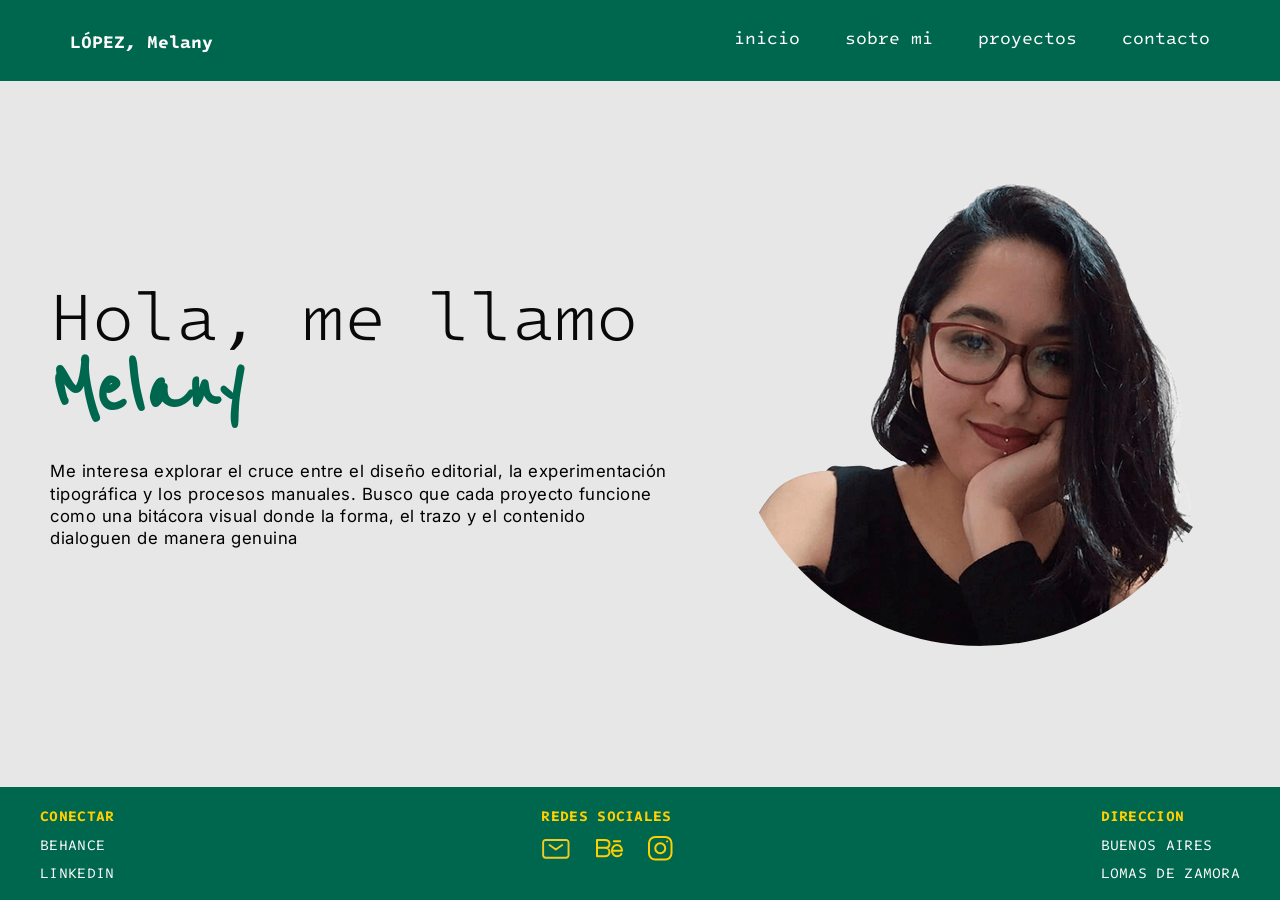
==== commit 924391be: "TP3 - Trabajo Final" ====
--- a/index.html
+++ b/index.html
@@ -16,65 +16,60 @@
 
 <body>
      <header>
-          <nav class="navegador-flex">
-               <b>LÓPEZ, Melany</b>
-               <div class="navegador">
-                    <a href="index.html">inicio</a>
-                    <a href="sobremi.html">sobre mi</a>
-                    <a href="proyectos.html">proyectos</a>
-                    <a href="contacto.html">contacto</a>
-               </div>
-          </nav>
-     </header>
-
-
-
+        <nav>
+            <span>LÓPEZ, Melany</span>
+            <div class="navegador">
+                <a href="index.html">inicio</a>
+                <a href="sobremi.html">sobre mi</a>
+                <a href="proyectos.html">proyectos</a>
+                <a href="contacto.html">contacto</a>
+            </div>
+        </nav>
+    </header>
 
      <main>
-          <section class="contenedor-principal">
+          <section>
                <div class="encabezado">
-                    <div>
-                         <h1 id="saludo-personalizado">
-                              Hola,<br>
-                              me llamo <span class="cursiva">Melany</span>
-                         </h1>
-                         <p>Soy estudiante en diseño y comunicación visual y te cuento un poco de mi...</p>
-                    </div>
-                    <img class="foto-perfil" src="img/Foto-perfil.jpg" alt="Foto de mi perfil">
+                    <hgroup>
+                         <h1>Hola, me llamo <span class="cursiva-nombre">Melany</span></h1>
+                         <p>Me interesa explorar el cruce entre el diseño editorial, la experimentación tipográfica y los 
+                         procesos manuales. Busco que cada proyecto funcione como una bitácora visual donde la forma, 
+                         el trazo y el contenido dialoguen de manera genuina</p>
+                    </hgroup>
+                    <img class="foto-perfil" src="img/foto-perfil.png" alt="Foto de mi perfil" height="500" width="500">
                </div>
           </section>
      </main>
 
+     <footer>
+          <div class="footer-contenedor">
+               <div>
+                    <h4>CONECTAR</h4>
+                    <ul class="footer-columna">
+                         <li><a href="https://www.behance.net" target="_blank">BEHANCE</a></li>
+                         <li><a href="https://www.linkedin.com" target="_blank">LINKEDIN</a></li>
+                    </ul>
+               </div>
 
+               <div>
+                    <h4>REDES SOCIALES</h4>
+                    <ul class="footer-redes">
+                         <li><a href="#"><img src="img/icon-email.svg" alt="email" width="30px" height="20px"></a></li>
+                         <li><a href="#"><img src="img/icon-beh.svg" alt="behance" width="27px" height="23px"></a></li>
+                         <li><a href="#"><img src="img/icon-inst.svg" alt="instagram" width="25px" height="29px"></a>
+                         </li>
+                    </ul>
+               </div>
 
-     <footer>
-          <div>
-               <ul class="footer-columna"></ul>
-               <h4>CONECTAR</h4>
-               <li><a href=""></a>BEHANCE</li>
-               <li><a href=""></a>LINKEDIN</li>
-               </ul>
-          </div>
-
-          <div>
-               <h4>REDES SOCIALES</h4>
-               <ul>
-                    <a href="https://mail.google.com/mail/u/0/#inbox"><img src="img/logo-mail.png"
-                              alt="logo correo"></a>
-                    <a href=""><img src="img/logo-be.png" alt="logo de behance"></a>
-                    <a href=""><img src="img/logo-inst.png" alt="logo de instagram"></a>
-               </ul>
-          </div>
-
-          <div class="footer-columna">
-               <h4>DIRECCION</h4>
-               <ul>
-                    <li>BUENOS AIRES,<br> LOMAS DE ZAMORA</li>
-               </ul>
+               <div>
+                    <h4>DIRECCION</h4>
+                    <ul class="footer-columna">
+                         <li>BUENOS AIRES</li>
+                         <li>LOMAS DE ZAMORA</li>
+                    </ul>
+               </div>
           </div>
      </footer>
-
-
 </body>
 
 </html>
--- a/style.css
+++ b/style.css
@@ -16,39 +16,54 @@
     font-weight: 400;
     line-height: 1.4rem;
     letter-spacing: 0.5px;
-    padding: 0px 0px 20px;
+    margin-top: 15px;
 }
 
 .otro-p {
-    font-size: 1.05rem;
     font-family: "Intel One Mono", monospace;
     font-weight: 700;
 }
 
 .cursiva {
     font-family: "Reenie Beanie", cursive;
-    color: #00674F;
+    color: #FFD000;
     font-size: 5.2rem;
     padding: 10px 0 40px 0;
-
-}
-
+}
 
 body {
     background-color: #E7E7E7;
+    min-height: 100vh;
+    display: flex;
+    flex-direction: column;
+    justify-content: space-between;
+}
+
+main {
+    flex: 100
 }
 
 /*HEADER*/
 
-
-.navegador-flex {
+.header,
+span {
+    font-weight: bold;
+}
+
+header {
+    background-color: #00674F;
+}
+
+.header,
+nav {
     display: flex;
     align-items: center;
     justify-content: space-between;
-    color: #FAEBD7;
-    background-color: #00674F;
+    color: #fcfcfc;
     font-size: 1.1rem;
-    padding: 25px 135px;
+    padding: 25px 70px;
+    max-width: 1400px;
+    margin: 0 auto;
 }
 
 .navegador {
@@ -57,15 +72,9 @@
 }
 
 .navegador a {
-    color: #FAEBD7;
-    position: relative;
-    text-decoration: none;
+    color: #fcfcfc;
     padding-bottom: 4px;
     border-bottom: 3px solid transparent;
-}
-
-b {
-    color: #FAEBD7;
 }
 
 .navegador a:hover {
@@ -73,66 +82,31 @@
     color: #FFD000;
 }
 
-.navegador-flex-negro {
+.header-negro {
+    background-color: #090909;
+}
+
+/* comienza INICIO*/
+
+.foto-perfil {
+    border-radius: 50%;
+}
+
+.encabezado {
+    background-color: #E7E7E7;
+    padding: 65px 50px;
+    max-width: 1350px;
+    margin: 0 auto;
     display: flex;
     align-items: center;
     justify-content: space-between;
-    background-color: #090909;
-    font-size: 1.1rem;
-    padding: 25px 135px;
-    color: #FAEBD7;
-}
-
-.navegador-negro {
-    color: #FAEBD7;
-    position: relative;
-    text-decoration: none;
-    padding-bottom: 4px;
-    border-bottom: 3px solid transparent;
-    display: flex;
-    gap: 45px;
-}
-
-.navegador-negro a {
-    color: #FAEBD7;
-    border-bottom: 3px solid transparent;
-    font-weight: 400;
-}
-
-.navegador-negro a:hover {
-    border-bottom-color: #FFD000;
-    color: #FFD000;
-    padding-bottom: 4px;
-}
-
-
-
-/* comienza INICIO*/
-
-
-.foto-perfil {
-    border-radius: 50%;
-}
-
-
-.contenedor-principal {
-    background-color: #E7E7E7;
-    padding: 65px 135px;
-}
-
-.encabezado {
-    display: flex;
-    flex-direction: row;
-    align-items: center;
-    justify-content: space-between;
-}
-
+    gap: 60px;
+}
 
 h1 {
     color: #090909;
     font-size: 4.3rem;
     line-height: 4.5rem;
-    letter-spacing: 1px;
     margin: 35px 0px 35px 0px;
     font-weight: 100;
 }
@@ -149,44 +123,14 @@
     letter-spacing: 0.5px;
     font-size: 1, 3rem;
     font-variant: small-caps;
-    padding-bottom: 3px;
-}
-
-.cv {
-    display: flex;
-    max-width: 100%;
-    margin: 50px 0 60px;
-    padding: 0 135px;
-    gap: 50px;
-    color: #E7E7E7;
-}
-
-
-
-.columna-izq-titulo {
-    width: 400px;
-    color: #8DBE00;
-    font-size: 1.3rem;
-    font-weight: 450;
-}
-
-.columna-der {
-    display: flex;
-    flex-direction: column;
-    gap: 10px;
-    padding-bottom: 5px;
-    color: #090909;
-}
-
-.columna-der li {
-    color: #090909;
-    font-family: "Inter", sans-serif;
-    font-size: 1.05rem;
-    font-weight: 400;
-    letter-spacing: 0.5px;
-}
-
-
+    padding-bottom: 4px;
+}
+
+.cursiva-nombre {
+    color: #00674F;
+    font-family: "Reenie Beanie", cursive;
+    font-size: 5.5rem;
+}
 
 /*comienza SOBRE MI*/
 
@@ -203,61 +147,87 @@
 .contenedor-gatito {
     width: 170px;
     height: auto;
-    cursor: pointer;
-    flex-shrink: 0;
 }
 
 .contenedor-sobre-mi {
     width: 100%;
-    min-height: calc(100vh - 80px);
+    min-height: calc(90vh - 80px);
     display: flex;
     justify-content: center;
     align-items: center;
-    gap: 50px;
+    gap: 40px;
     box-sizing: border-box;
     padding: 0 20px;
 }
 
-div.tarjeta-sobre-mi {
+
+.indicador-scroll {
+  position: absolute;
+  left: 160px;
+  top: 50%;
+  transform: translateY(-50%);
+}
+
+.indicador-flecha img {
+  animation: rebote 1.5s ease-in-out infinite;
+}
+
+.contenedor-sobre-mi hgroup {
     background-color: #E7E7E7;
-    border: 2px #8DBE00 solid;
+    border: 2px solid #8DBE00;
     max-width: 500px;
     padding: 50px 60px;
     border-radius: 8px;
 }
 
 
-/* trabajos y proyectos */
-
-.contenedor-trabajos {
-    display: flex;
-    justify-content: center;
-    gap: 50px;
-    max-width: 1100px;
-    margin: 80px auto;
-    padding: 0 20px;
-    box-sizing: border-box;
-}
-
-.proyecto-diccionario,
-.proyecto-coleccion {
-    flex: 1;
-    display: flex;
-    flex-direction: column;
-    gap: 20px;
-}
-
-.proyecto-imagen {
-    flex: 1;
-}
-
-.proyecto-imagen img {
-    width: 100%;
-    height: auto;
-    display: block;
-    border-radius: 4px;
-}
-
+@keyframes rebote {
+  0%, 100% {
+    transform: translateY(0);
+  }
+  50% {
+    transform: translateY(10px);
+  }
+}
+
+.contenedor-acordeon {
+    display: grid;
+    grid-template-columns: repeat(3, 1fr);
+    gap: 30px;
+    width: 100%;
+    max-width: 1250px;
+    margin: 40px auto;
+    align-items: start;
+}
+
+.acordeon-item {
+    margin-bottom: 12px;
+    border-radius: 6px;
+    box-shadow: 0 2px 5px rgba(0, 0, 0, 0.05);
+}
+
+.acordeon-titulo {
+    display: flex;
+    justify-content: space-between;
+    padding: 18px 22px;
+    cursor: pointer;
+    user-select: none;
+    background-color: #00674F;
+    color: #E7E7E7;
+}
+
+.contenido {
+    padding: 10px 22px;
+    font-size: 1rem;
+    line-height: 2rem;
+}
+
+.contenido li {
+    font-family: "Inter", sans-serif;
+    color: #090909;
+    font-size: 1rem;
+    line-height: 1.7rem;
+}
 
 
 /* comienza PROYECTOS*/
@@ -267,21 +237,15 @@
     color: #E7E7E7;
     display: flex;
     width: 100%;
-    height: 100vh;
     box-sizing: border-box;
 }
 
-.columna-diccionario {
+.contenedor-diccionario hgroup {
     width: 50%;
     margin: 0px;
     padding: 80px 135px;
     box-sizing: border-box;
 }
-
-.columna-diccionario h2 {
-    margin-bottom: 9px;
-}
-
 
 .img-diccionario {
     width: 50%;
@@ -294,51 +258,64 @@
 .img-diccionario img {
     width: 100%;
     height: 100%;
-    object-fit: cover;
+    object-fit: contain;
     display: block;
 }
-
 
 .grid {
     margin-top: 30px;
     display: grid;
     grid-template-columns: repeat(3, 1fr);
     gap: 22px;
-    width: 100%;
-    max-width: none;
-    padding-left: 135px;
-    padding-right: 135px;
-}
-
-.img-columna img {
-    width: 100%;
-    object-fit: contain;
+    max-width: 1250px;
+    margin: 30px auto 0 auto;
+}
+
+.grid div:hover img {
+    transform: scale(1.05);
+}
+
+.grid img {
+    width: 100%;
+    height: 100%;
+    object-fit: cover;
+    transition: transform 0.4s ease;
+}
+
+.proyecto-contenido {
+    display: none;
+}
+
+.proyecto-contenido.activo-contenido {
     display: block;
-    border-radius: 3px;
-}
-
-
-
-.atras {
-    width: 100%;
-    text-align: right;
-}
-
-.atras a {
-    font-size: 1.05rem;
-    font-family: "Intel One Mono", monospace;
-    padding-bottom: 3px;
-    margin: 40px 135px 40px 0;
-    font-weight: 700;
+}
+
+.tabs-navegacion {
+    display: flex;
+    gap: 15px;
+    justify-content: center;
+    margin: 40px 0 20px 0;
+}
+
+.tabs-navegacion button {
+    background-color: #121212;
+    color: #fff;
+    padding: 12px 24px;
+    font-family: inherit;
+    font-size: 1rem;
     cursor: pointer;
-    border-bottom: 3px solid transparent;
-    color: #0d0d0d;
-    display: inline-block;
-}
-
-.atras a:hover {
-    border-bottom-color: #FFD000;
-    transition: border-bottom-color 0.2s ease;
+    border-radius: 4px;
+    transition: background-color 0.3s ease, color 0.3s ease, transform 0.2s ease;
+}
+
+.tab-btn:hover {
+    background-color: #8DBE00;
+    color: #00674F;
+}
+
+.tab-btn.activo {
+    background-color: #00674F;
+    color: #fff;
 }
 
 
@@ -347,32 +324,27 @@
     width: 100%;
     max-width: 1250px;
     margin: 40px auto;
-}
-
+    box-sizing: border-box;
+}
 
 .carrusel {
     display: flex;
     overflow-x: auto;
+    width: 100%;
+    scrollbar-width: none;
     scroll-snap-type: x mandatory;
-    scroll-behavior: smooth;
-    gap: 20px;
-    width: 100%;
     scrollbar-width: none;
 }
-
 
 .carrusel img {
     flex: 0 0 100%;
     width: 100%;
-    height: auto object-fit: contain;
     scroll-snap-align: start;
 }
-
 
 .flechas {
     position: absolute;
     top: 50%;
-    left: 0;
     width: 100%;
     display: flex;
     justify-content: space-between;
@@ -380,7 +352,6 @@
     pointer-events: none;
     z-index: 10;
 }
-
 
 .flechas button {
     pointer-events: auto;
@@ -390,14 +361,13 @@
     width: 45px;
     height: 45px;
     background-color: #00674F;
-    color: #8DBE00;
+    color: #fcfcfc;
     border: none;
     border-radius: 50%;
-    font-size: 24px;
-    font-weight: bold;
     cursor: pointer;
-    box-shadow: 0 4px 10px rgba(0, 0, 0, 0.3);
+    box-shadow: 0 4px 10px rgba(0, 0, 0, 0.5);
     transition: background-color 0.3s ease, transform 0.2s ease;
+    pointer-events: auto;
     margin: 0 -22px;
 }
 
@@ -416,7 +386,6 @@
     padding: 50px 20px
 }
 
-
 .formato-negro {
     display: flex;
     justify-content: center;
@@ -424,12 +393,12 @@
 }
 
 .formato-negro h2 {
-    color: #8DBE00;
+    color: #FFD000;
 }
 
 main.formato-negro {
     background-color: #090909;
-    color: #E7E7E7;
+    color: #fcfcfc;
     min-height: 100vh;
     margin: 0;
 }
@@ -445,7 +414,7 @@
     flex-direction: column;
     gap: 20px;
     max-width: 800px;
-    margin-top: 30px;
+    margin-top: 10px;
 }
 
 .fila-input {
@@ -464,11 +433,13 @@
     width: 100%;
     border-radius: 5px;
     padding: 10px 20px;
-    background-color: #EBEBEB;
-    border: 2px solid #8DBE00;
+    background-color: #fcfcfc;
+    border: 2px solid #FFD000;
 }
 
 .btn-enviar {
+    background-color: #fcfcfc;
+    color: #0e0d0d;
     margin-top: 15px;
     border-radius: 5px;
     width: fit-content;
@@ -477,86 +448,139 @@
     cursor: pointer;
 }
 
-.btn-enviar :hover {
-    background-color: #8DBE00;
-    color: #EBEBEB;
+.btn-enviar:hover {
+    background-color: #FFD000;
+    color: #00674F;
+    font-weight: 600;
 }
 
 
 /* FOOTER*/
 
-
-
-
 footer {
-    align-items: flex-start;
+    background-color: #00674F;
+    width: 100%;
+}
+
+.footer-contenedor {
     display: flex;
     justify-content: space-between;
-    background-color: #00674F;
-    width: 100%;
-    padding: 20px 135px;
-    color: #f9f9f9;
-    font-size: 1rem;
-}
-
-footer ul {
-    display: flex;
-    justify-content: space-around;
-    list-style: none;
-    padding: 0;
-    margin: 0;
-}
-
-.footer-columna {
-    display: flex;
-    flex-direction: column;
-}
-
-footer,
-h4 {
+    max-width: 1300px;
+    margin: 0 auto;
+    padding: 18px 40px;
+}
+
+footer h4 {
     color: #FFD000;
-    padding-bottom: 9px;
     font-size: 0.9rem;
     letter-spacing: 0.3px;
-}
-
-.footer-columna,
-li {
-    color: #FFD000;
     padding-bottom: 9px;
+    margin: 0;
+}
+
+.footer-columna {
+    display: flex;
+    flex-direction: column;
+}
+
+footer ul {
+    display: flex;
+    list-style: none;
+    gap: 8px;
+}
+
+footer li,
+footer a {
+    color: #fcfcfc;
     font-size: 0.9rem;
     letter-spacing: 0.3px;
-
-}
-
-
-/* tengo incovenientes son el @media, una vez que logro hacerlo responsive no vuelve a su formato escritorio
-
-
-@media screen and (min-width: 500px) {
-    .contenedor-trabajos {
+}
+
+.footer-redes {
+    display: flex;
+    flex-direction: row;
+    gap: 25px;
+    align-items: center;
+}
+
+/* @media Pagina - Sobre Mi*/ 
+
+@media screen and (max-width: 500px) {
+    .encabezado {
+        background-color: #E7E7E7;
+        padding: 30px 35px;
+        display: flex;
         flex-direction: column;
-        gap: 50px;
-        margin: 30px auto;
-        padding: 0 60px;
-    }
-
-    .otro-p {
-        padding-bottom: 20px;
-    }
-
-    .contenedor-sobre-mi {
+        align-items: center;
+        justify-content: space-between;
+        gap: 40px;
+    }
+
+    h1 {
+        color: #090909;
+        font-size: 2.5rem;
+        line-height: 3rem;
+        margin: 10px 0px 10px 0px;
+        font-weight: 100;
+    }
+    .cursiva-nombre {
+        color: #00674F;
+        font-family: "Reenie Beanie", cursive;
+        font-size: 3.5rem;
+    }
+    .header,
+    span {
+        font-weight: bold;
+        font-size: 0.7rem;
+    }
+    header {
+        background-color: #00674F;
+    }
+    .header,
+    nav {
         flex-direction: column;
-    }
-
-    .footer {
-        align-items: flex-start;
-        display: flex;
-        justify-content: space-between;
+        align-items: center;
+        gap: 15px;
+        font-size: 0.8rem;
+        padding: 20px 15px;
+    }
+    .navegador {
+        gap: 20px;
+        flex-wrap: wrap;
+        justify-content: center;
+    }
+    p {
+        font-size: 0.8rem;
+        font-family: "Inter", sans-serif;
+        line-height: 1.4rem;
+        letter-spacing: 0.5px;
+    }
+    footer {
         background-color: #00674F;
         width: 100%;
-        padding: 20px 60px;
-        font-size: 0.8rem;
-    }
-}
-*/+    }
+    .footer-contenedor {
+        display: flex;
+        flex-direction: column;
+        gap: 15px;
+        align-items: center;
+        text-align: center;
+    }
+    footer h4 {
+        color: #FFD000;
+        font-size: 0.6rem;
+        letter-spacing: 0.3px;
+        padding-bottom: 5px;
+    }
+    footer li,
+    footer a {
+        color: #fcfcfc;
+        font-size: 0.6rem;
+        letter-spacing: 0.5px;
+    }
+    .footer-redes {
+        display: flex;
+        flex-direction: row;
+        gap: 8px;
+    }
+}
